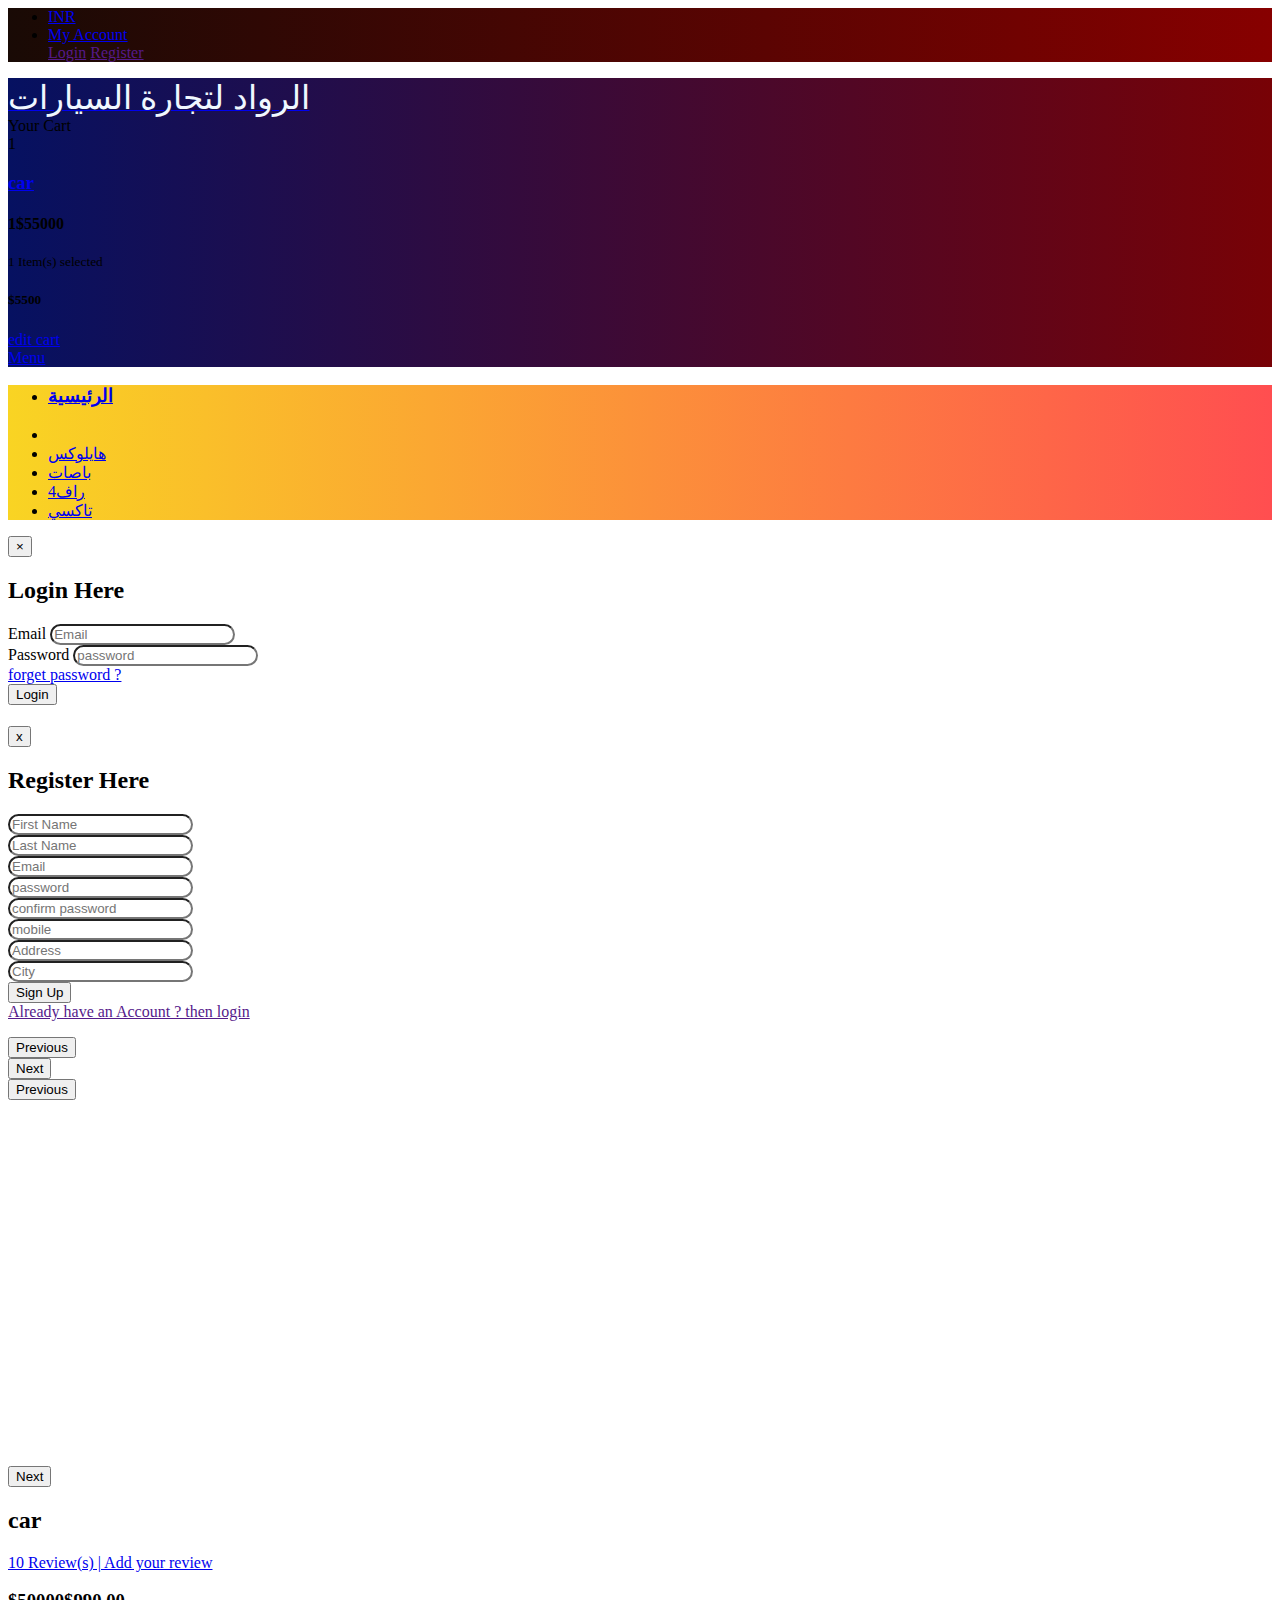
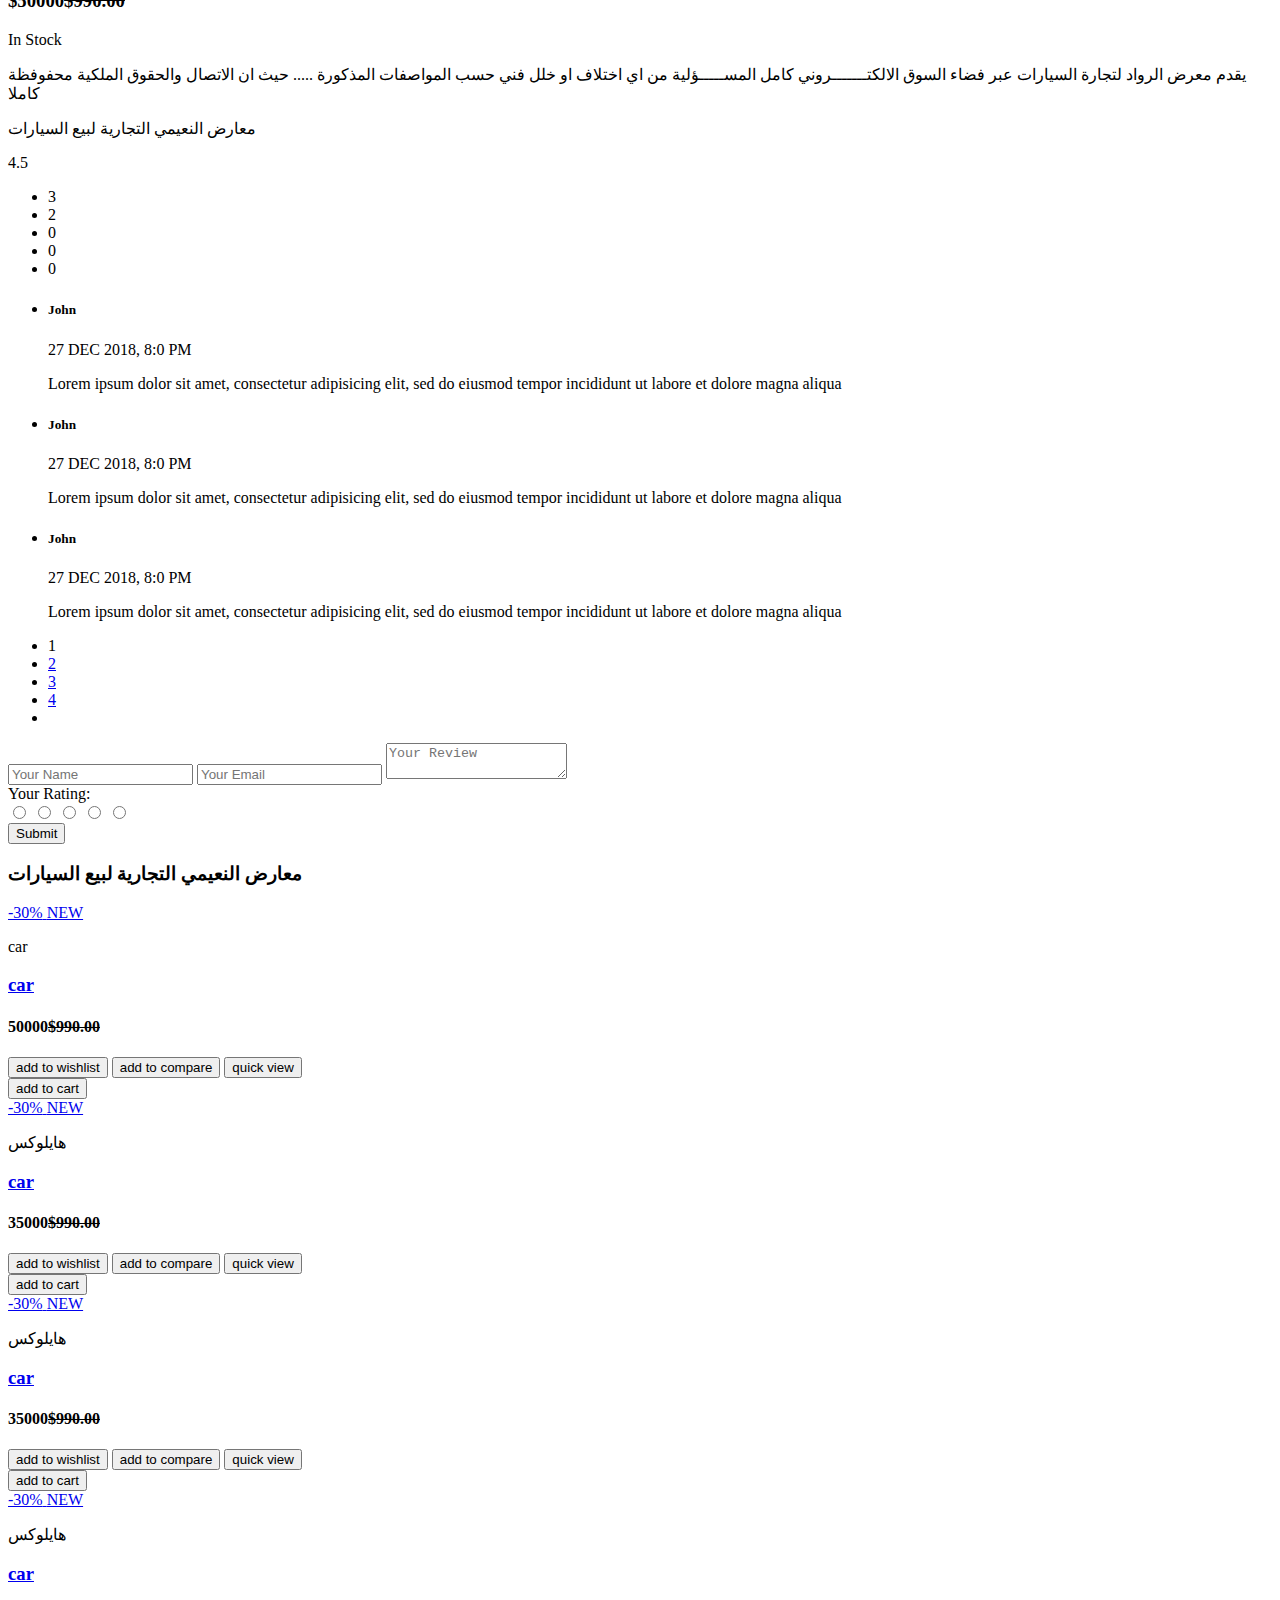
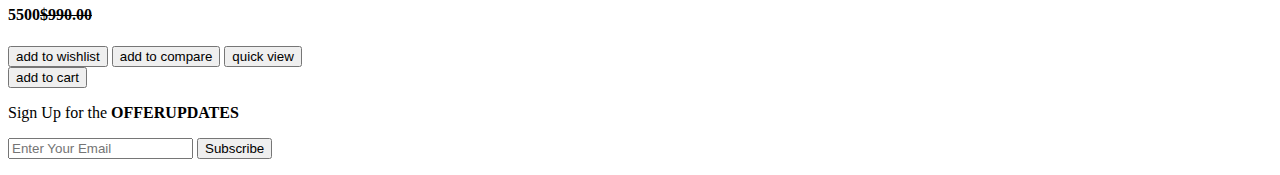
==== product.html @ c6d7b6c3 "Add files via upload" ====
<html lang="en"><head>
    <meta charset="utf-8">
    <meta http-equiv="X-UA-Compatible" content="IE=edge">
    <meta name="viewport" content="width=device-width, initial-scale=1">
     <!-- The above 3 meta tags *must* come first in the head; any other head content must come *after* these tags -->

    <title>عبدالكريم النعيمي</title>

    <!-- Google font -->
    <link href="https://fonts.googleapis.com/css?family=Montserrat:400,500,700" rel="stylesheet">

    <!-- Bootstrap -->
    <link type="text/css" rel="stylesheet" href="css/bootstrap.min.css">

    <!-- Slick -->
    <link type="text/css" rel="stylesheet" href="css/slick.css">
    <link type="text/css" rel="stylesheet" href="css/slick-theme.css">

    <!-- nouislider -->
    <link type="text/css" rel="stylesheet" href="css/nouislider.min.css">

    <!-- Font Awesome Icon -->
    <link rel="stylesheet" href="css/font-awesome.min.css">

    <!-- Custom stlylesheet -->
    <link type="text/css" rel="stylesheet" href="css/style.css">
    <link type="text/css" rel="stylesheet" href="css/accountbtn.css">
    
    
    
     
    
    <!-- HTML5 shim and Respond.js for IE8 support of HTML5 elements and media queries -->
    <!-- WARNING: Respond.js doesn't work if you view the page via file:// -->
    <!--[if lt IE 9]>
      <script src="https://oss.maxcdn.com/html5shiv/3.7.3/html5shiv.min.js"></script>
      <script src="https://oss.maxcdn.com/respond/1.4.2/respond.min.js"></script>
    <![endif]-->
<style>
    #navigation {
      background: #FF4E50;  /* fallback for old browsers */
        background: -webkit-linear-gradient(to right, #F9D423, #FF4E50);  /* Chrome 10-25, Safari 5.1-6 */
        background: linear-gradient(to right, #F9D423, #FF4E50); /* W3C, IE 10+/ Edge, Firefox 16+, Chrome 26+, Opera 12+, Safari 7+ */

      
    }
    #header {

        background: #780206;  /* fallback for old browsers */
        background: -webkit-linear-gradient(to right, #061161, #780206);  /* Chrome 10-25, Safari 5.1-6 */
        background: linear-gradient(to right, #061161, #780206); /* W3C, IE 10+/ Edge, Firefox 16+, Chrome 26+, Opera 12+, Safari 7+ */


    }
    #top-header {
          

        background: #870000;  /* fallback for old browsers */
        background: -webkit-linear-gradient(to right, #190A05, #870000);  /* Chrome 10-25, Safari 5.1-6 */
        background: linear-gradient(to right, #190A05, #870000); /* W3C, IE 10+/ Edge, Firefox 16+, Chrome 26+, Opera 12+, Safari 7+ */


    }
    #footer {
        background: #7474BF;  /* fallback for old browsers */
        background: -webkit-linear-gradient(to right, #348AC7, #7474BF);  /* Chrome 10-25, Safari 5.1-6 */
        background: linear-gradient(to right, #348AC7, #7474BF); /* W3C, IE 10+/ Edge, Firefox 16+, Chrome 26+, Opera 12+, Safari 7+ */


      color: #1E1F29;
    }
    #bottom-footer {
        background: #7474BF;  /* fallback for old browsers */
        background: -webkit-linear-gradient(to right, #348AC7, #7474BF);  /* Chrome 10-25, Safari 5.1-6 */
        background: linear-gradient(to right, #348AC7, #7474BF); /* W3C, IE 10+/ Edge, Firefox 16+, Chrome 26+, Opera 12+, Safari 7+ */
      

    }
    .footer-links li a {
      color: #1E1F29;
    }
    .mainn-raised {
        
        margin: -7px 0px 0px;
        border-radius: 6px;
        box-shadow: 0 16px 24px 2px rgba(0, 0, 0, 0.14), 0 6px 30px 5px rgba(0, 0, 0, 0.12), 0 8px 10px -5px rgba(0, 0, 0, 0.2);

    }
   
    .glyphicon{
display: inline-block;
font: normal normal normal 14px/1 FontAwesome;
font-size: inherit;
text-rendering: auto;
-webkit-font-smoothing: antialiased;
-moz-osx-font-smoothing: grayscale;
}
.glyphicon-chevron-left:before{
    content:"\f053"
}
.glyphicon-chevron-right:before{
    content:"\f054"
}
    

   
    
    </style>

</head>
<body>
    <!-- HEADER -->
    <header>
        <!-- TOP HEADER -->
        <div id="top-header">
            <div class="container">
                
                <ul class="header-links pull-right">
                    <li><a href="#"><i class="fa fa-inr"></i> INR</a></li>
                    <li>
                            <div class="dropdownn">
                              <a href="#" class="dropdownn" data-toggle="modal" data-target="#myModal"><i class="fa fa-user-o"></i> My Account</a>
                              <div class="dropdownn-content">
                                <a href="" data-toggle="modal" data-target="#Modal_login"><i class="fa fa-sign-in" aria-hidden="true"></i>Login</a>
                                <a href="" data-toggle="modal" data-target="#Modal_register"><i class="fa fa-user-plus" aria-hidden="true"></i>Register</a>
                                
                              </div>
                            </div>                               
                            </li>				
                </ul>
                
            </div>
        </div>
        <!-- /TOP HEADER -->
        
        

        <!-- MAIN HEADER -->
        <div id="header">
            <!-- container -->
            <div class="container">
                <!-- row -->
                <div class="row">
                    <!-- LOGO -->
                    <div class="col-md-3">
                        <div class="header-logo">
                            <a href="index.html" class="logo">
                            <font style="font-style:normal; font-size: 33px;color: aliceblue;font-family: serif">
                                الرواد لتجارة السيارات

                                </font>
                                
                            </a>
                        </div>
                    </div>
                    <!-- /LOGO -->

                    <!-- SEARCH BAR -->
                    <div class="col-md-6">
                        <div class="header-search">
                          
                        </div>
                    </div>
                    <!-- /SEARCH BAR -->

                    <!-- ACCOUNT -->
                    <div class="col-md-3 clearfix">
                        <div class="header-ctn">
                            

                            <!-- Cart -->
                            <div class="dropdown">
                                <a class="dropdown-toggle" data-toggle="dropdown" aria-expanded="true">
                                    <i class="fa fa-shopping-cart"></i>
                                    <span>Your Cart</span>
                                    <div class="badge qty">1</div>
                                </a>
                                <div class="cart-dropdown">
                                    <div class="cart-list" id="cart_product">
                
                
                <div class="product-widget">
                                            <div class="product-img">
                                                <img src="product_images/33.jpg" alt="">
                                            </div>
                                            <div class="product-body">
                                                <h3 class="product-name"><a href="#">car</a></h3>
                                                <h4 class="product-price"><span class="qty">1</span>$55000</h4>
                                            </div>
                                            
                                        </div><div class="cart-summary">
                <small class="qty">1 Item(s) selected</small>
                <h5>$5500</h5>
            </div>				
            
        </div>
                                    
                                    <div class="cart-btns">
                                            <a href="cart.html" style="width:100%;"><i class="fa fa-edit"></i>  edit cart</a>
                                        
                                    </div>
                                </div>
                                    
                                </div>
                            <!-- /Cart -->

                            <!-- Menu Toogle -->
                            <div class="menu-toggle">
                                <a href="#">
                                    <i class="fa fa-bars"></i>
                                    <span>Menu</span>
                                </a>
                            </div>
                            <!-- /Menu Toogle -->
                        </div>
                    </div>
                    <!-- /ACCOUNT -->
                </div>
                <!-- row -->
            </div>
            <!-- container -->
        </div>
        <!-- /MAIN HEADER -->
    </header>
    <!-- /HEADER -->
    <nav id="navigation">
        <!-- container -->
        <div class="container" id="get_category_home">
    
        
        
            <!-- responsive-nav -->
            <div id="responsive-nav">
                <!-- NAV -->
                <ul class="main-nav nav navbar-nav">
                      <li class="active"><a href="index.html"><h3>الرئيسية</h3></a></li>
                 <li>     <a></a></li>
                    <li><a href="store.html">هايلوكس</a></li>
                    
                     <li ><a href="store1.html">باصات</a></li>
                    <li ><a href="store2.html">راف4</a></li>
                    <li><a href="store3.html">تاكسي</a></li>
                
        </ul>
                <!-- /NAV -->
            </div>
            <!-- /responsive-nav -->
           
        </div>
            <!-- responsive-nav -->
            
        <!-- /container -->
    </nav>
        

    <!-- NAVIGATION -->
    
    <div class="modal fade" id="Modal_login" role="dialog">
                    <div class="modal-dialog">
                                                
                      <!-- Modal content-->
                      <div class="modal-content">
                        <div class="modal-header">
                          <button type="button" class="close" data-dismiss="modal">×</button>
                          
                        </div>
                        <div class="modal-body">
                        
<div class="wait overlay" style="display: none;">
    <div class="loader"></div>
</div>
<div class="container-fluid">
            <!-- row -->
            

                <div class="login-marg">
                    <!-- Billing Details -->
                    
                    
                    <!-- /Billing Details -->
                    
                    
                            <form onsubmit="return false" id="login" class="login100-form ">
                                <div class="billing-details jumbotron">
                                <div class="section-title">
                                    <h2 class="login100-form-title p-b-49">Login Here</h2>
                                </div>
                               
                                
                                <div class="form-group">
                                   <label for="email">Email</label>
                                    <input class="input input-borders" type="email" name="email" placeholder="Email" id="password" required="">
                                </div>
                                
                                <div class="form-group">
                                   <label for="email">Password</label>
                                    <input class="input input-borders" type="password" name="password" placeholder="password" id="password" required="">
                                </div>
                                
                                <div class="text-pad">
                                   <a href="#">
                                       forget password ?
                                   </a>
                                    
                                </div>
                                
                                    <input class="primary-btn btn-block" type="submit" value="Login">
                                    
                                    <div class="panel-footer"><div class="alert alert-danger"><h4 id="e_msg"></h4></div></div>
                                
                                    
                                    
                                

                            </div>
                            
                            </form>
                       
                    <!-- Shiping Details -->
                    
                    <!-- /Shiping Details -->

                    <!-- Order notes -->
                    
                    <!-- /Order notes -->
                </div>

                <!-- Order Details -->
                
                <!-- /Order Details -->
            
            <!-- /row -->
        </div>          
                        </div>
                        
                      </div>
                                                
                    </div>
                  </div>
            <div class="modal fade" id="Modal_register" role="dialog">
                    <div class="modal-dialog" >

                      <!-- Modal content-->
                      <div class="modal-content">
                        <div class="modal-header">
                          <button type="button" class="close" data-dismiss="modal">x</button>
                          
                        </div>
                        <div class="modal-body">
                            <div class="wait overlay" style="display: none;">
    <div class="loader"></div>
</div>
<style>
.input-borders{
    border-radius:30px;
}
</style>
            <!-- row -->
            
            <div class="container-fluid">
                
                    
                    
                    <!-- /Billing Details -->
                    
                            <form id="signup_form" onsubmit="return false" class="login100-form">
                                <div class="billing-details jumbotron">
                                <div class="section-title">
                                    <h2 class="login100-form-title p-b-49">Register Here</h2>
                                </div>
                                <div class="form-group ">
                                
                                    <input class="input form-control input-borders" type="text" name="f_name" id="f_name" placeholder="First Name">
                                </div>
                                <div class="form-group">
                                
                                    <input class="input form-control input-borders" type="text" name="l_name" id="l_name" placeholder="Last Name">
                                </div>
                                <div class="form-group">
                                    <input class="input form-control input-borders" type="email" name="email" placeholder="Email">
                                </div>
                                <div class="form-group">
                                    <input class="input form-control input-borders" type="password" name="password" id="password" placeholder="password">
                                </div>
                                <div class="form-group">
                                    <input class="input form-control input-borders" type="password" name="repassword" id="repassword" placeholder="confirm password">
                                </div>
                                <div class="form-group">
                                    <input class="input form-control input-borders" type="text" name="mobile" id="mobile" placeholder="mobile">
                                </div>
                                <div class="form-group">
                                    <input class="input form-control input-borders" type="text" name="address1" id="address1" placeholder="Address">
                                </div>
                                <div class="form-group">
                                    <input class="input form-control input-borders" type="text" name="address2" id="address2" placeholder="City">
                                </div>
                                
                                
                                <div class="form-group">
                                   <input class="primary-btn btn-block" value="Sign Up" type="submit" name="signup_button">
                                </div>
                                <div class="text-pad">
                                <a href="" data-toggle="modal" data-target="#Modal_login">Already have an Account ? then login</a>
                                   
                                </div>
                                
                            
                            
                            <div class="login-marg">
                    <!-- Billing Details -->
                    <div class="row">
                        <div class="col-md-2"></div>
                        <div class="col-md-8" id="signup_msg">
                                

                            </div>
                            <!--Alert from signup form-->
                        </div>
                        <div class="col-md-2"></div>
                    </div>

                    
                </div></form>
                </div> 

                
            
            <!-- /row -->

        
      
                        </div>
                        
                      </div>

                    </div>
                  </div>
            <!-- /BREADCRUMB -->
    <script type="text/javascript">
        jQuery(document).ready(function($) {
            $(".scroll").click(function(event){		
                event.preventDefault();
                $('html,body').animate({scrollTop:$(this.hash).offset().top},900);
            });
        });
</script>
    <script>

(function (global) {
if(typeof (global) === "undefined")
{
    throw new Error("window is undefined");
}
var _hash = "!";
var noBackPlease = function () {
    global.location.href += "#";
    // making sure we have the fruit available for juice....
    // 50 milliseconds for just once do not cost much (^__^)
    global.setTimeout(function () {
        global.location.href += "!";
    }, 50);
};	
// Earlier we had setInerval here....
global.onhashchange = function () {
    if (global.location.hash !== _hash) {
        global.location.hash = _hash;
    }
};
global.onload = function () {        
    noBackPlease();
    // disables backspace on page except on input fields and textarea..
    document.body.onkeydown = function (e) {
        var elm = e.target.nodeName.toLowerCase();
        if (e.which === 8 && (elm !== 'input' && elm  !== 'textarea')) {
            e.preventDefault();
        }
        // stopping event bubbling up the DOM tree..
        e.stopPropagation();
    };		
};
})(window);
</script>

    <!-- SECTION -->
    <div class="section main main-raised">
        <!-- container -->
        <div class="container">
            <!-- row -->
            <div class="row">
                <!-- Product main img -->
                
                
                                
                                
                            
                            <div class="col-md-5 col-md-push-2">
                            <div id="product-main-img" class="slick-initialized slick-slider"><button class="slick-prev slick-arrow" aria-label="Previous" type="button" style="display: block;">Previous</button>
                                <div class="slick-list draggable"><div class="slick-track" style="opacity: 1; width: 1496px;"><div class="product-preview slick-slide slick-current slick-active" data-slick-index="0" aria-hidden="false" tabindex="0" style="width: 374px; position: relative; left: 0px; top: 0px; z-index: 999; opacity: 1; overflow: hidden;">
                                    <img src="product_images/33.jpg" alt="">
                                <img role="presentation" src="http://localhost/kimicar/product_images/33.jpg" class="zoomImg" style="position: absolute; top: -106.537px; left: -212.692px; opacity: 0; width: 600px; height: 600px; border: none; max-width: none; max-height: none;"></div><div class="product-preview slick-slide" data-slick-index="1" aria-hidden="true" tabindex="-1" style="width: 374px; position: relative; left: -374px; top: 0px; z-index: 998; opacity: 0; overflow: hidden; transition: opacity 300ms ease 0s;">
                                    <img src="product_images/33.jpg" alt="">
                                <img role="presentation" src="http://localhost/kimicar/product_images/33.jpg" class="zoomImg" style="position: absolute; top: 0px; left: 0px; opacity: 0; width: 600px; height: 600px; border: none; max-width: none; max-height: none;"></div><div class="product-preview slick-slide" data-slick-index="2" aria-hidden="true" tabindex="-1" style="width: 374px; position: relative; left: -748px; top: 0px; z-index: 998; opacity: 0; overflow: hidden;">
                                    <img src="product_images/33.jpg" alt="">
                                <img role="presentation" src="http://localhost/kimicar/product_images/33.jpg" class="zoomImg" style="position: absolute; top: 0px; left: 0px; opacity: 0; width: 600px; height: 600px; border: none; max-width: none; max-height: none;"></div><div class="product-preview slick-slide" data-slick-index="3" aria-hidden="true" tabindex="-1" style="width: 374px; position: relative; left: -1122px; top: 0px; z-index: 998; opacity: 0; overflow: hidden; transition: opacity 300ms ease 0s;">
                                    <img src="product_images/33.jpg" alt="">
                                <img role="presentation" src="http://localhost/kimicar/product_images/33.jpg" class="zoomImg" style="position: absolute; top: 0px; left: 0px; opacity: 0; width: 600px; height: 600px; border: none; max-width: none; max-height: none;"></div></div></div>

                                

                                

                                
                            <button class="slick-next slick-arrow" aria-label="Next" type="button" style="display: block;">Next</button></div>
                        </div>
                            
                            <div class="col-md-2  col-md-pull-5">
                            <div id="product-imgs" class="slick-initialized slick-slider slick-vertical"><button class="slick-prev slick-arrow" aria-label="Previous" type="button" style="display: block;">Previous</button>
                                

                                

                                

                                
                            <div class="slick-list draggable" style="height: 366px; padding: 0px;"><div class="slick-track" style="opacity: 1; height: 1464px; transform: translate3d(0px, -366px, 0px);"><div class="product-preview slick-slide slick-cloned" tabindex="-1" style="width: 122px;" role="tabpanel" aria-describedby="slick-slide-control10" data-slick-index="-4" aria-hidden="true">
                                    <img src="product_images/33.jpg" alt="">
                                </div><div class="product-preview slick-slide slick-cloned" tabindex="-1" style="width: 122px;" role="tabpanel" aria-describedby="slick-slide-control11" data-slick-index="-3" aria-hidden="true">
                                    <img src="product_images/33.jpg" alt="">
                                </div><div class="product-preview slick-slide slick-cloned" tabindex="-1" style="width: 122px;" role="tabpanel" aria-describedby="slick-slide-control12" data-slick-index="-2" aria-hidden="true">
                                    <img src="product_images/33.jpg" alt="">
                                </div><div class="product-preview slick-slide slick-cloned slick-active" tabindex="-1" style="width: 122px;" role="tabpanel" aria-describedby="slick-slide-control13" data-slick-index="-1" aria-hidden="false">
                                    <img src="product_images/33.jpg" alt="">
                                </div><div class="product-preview slick-slide slick-current slick-active slick-center" tabindex="0" style="width: 122px;" role="tabpanel" id="slick-slide10" aria-describedby="slick-slide-control10" data-slick-index="0" aria-hidden="false">
                                    <img src="product_images/33.jpg" alt="">
                                </div><div class="product-preview slick-slide slick-active" tabindex="0" style="width: 122px;" role="tabpanel" id="slick-slide11" aria-describedby="slick-slide-control11" data-slick-index="1" aria-hidden="false">
                                    <img src="product_images/33.jpg" alt="">
                                </div><div class="product-preview slick-slide" tabindex="0" style="width: 122px;" role="tabpanel" id="slick-slide12" aria-describedby="slick-slide-control12" data-slick-index="2" aria-hidden="true">
                                    <img src="product_images/33.jpg" alt="">
                                </div><div class="product-preview slick-slide" tabindex="-1" style="width: 122px;" role="tabpanel" id="slick-slide13" aria-describedby="slick-slide-control13" data-slick-index="3" aria-hidden="true">
                                    <img src="product_images/33.jpg" alt="">
                                </div><div class="product-preview slick-slide slick-cloned slick-center" tabindex="-1" style="width: 122px;" role="tabpanel" aria-describedby="slick-slide-control10" data-slick-index="4" aria-hidden="true">
                                    <img src="product_images/33.jpg" alt="">
                                </div><div class="product-preview slick-slide slick-cloned" tabindex="-1" style="width: 122px;" role="tabpanel" aria-describedby="slick-slide-control11" data-slick-index="5" aria-hidden="true">
                                    <img src="product_images/33.jpg" alt="">
                                </div><div class="product-preview slick-slide slick-cloned" tabindex="-1" style="width: 122px;" role="tabpanel" aria-describedby="slick-slide-control12" data-slick-index="6" aria-hidden="true">
                                    <img src="product_images/33.jpg" alt="">
                                </div><div class="product-preview slick-slide slick-cloned" tabindex="-1" style="width: 122px;" role="tabpanel" aria-describedby="slick-slide-control13" data-slick-index="7" aria-hidden="true">
                                    <img src="product_images/33.jpg" alt="">
                                </div></div></div><button class="slick-next slick-arrow" aria-label="Next" type="button" style="display: block;">Next</button></div>
                        </div>

                             
                                                                    <!-- FlexSlider -->
                                
                                
                                
                                
                               
                <div class="col-md-5">
                    <div class="product-details">
                        <h2 class="product-name">car</h2>
                        <div>
                            <div class="product-rating">
                                <i class="fa fa-star"></i>
                                <i class="fa fa-star"></i>
                                <i class="fa fa-star"></i>
                                <i class="fa fa-star"></i>
                                <i class="fa fa-star-o"></i>
                            </div>
                            <a class="review-link" href="#review-form">10 Review(s) | Add your review</a>
                        </div>
                        <div>
                            <h3 class="product-price">$50000<del class="product-old-price">$990.00</del></h3>
                            <span class="product-available">In Stock</span>
                        </div>
                        <p>    يقدم معرض الرواد لتجارة السيارات عبر فضاء السوق الالكتـــــــروني كامل المســـــؤلية من اي اختلاف او خلل فني حسب المواصفات المذكورة  ..... حيث ان الاتصال والحقوق الملكية محفوفظة كاملا
                                   </p>

                        <div class="product-options">
                           
                        </div>

                        <div class="add-to-cart">
                            <div class="qty-label">
                               
                                <div class="input-number">
                                    
                                  
                                </div>
                            </div>
                            </div>
                            
                            
                        </div>

                        <ul class="product-btns">
                        </ul>

                        <ul class="product-links">
                         
                       </ul>

                        <ul class="product-links">
                      </ul>

                    </div>
                </div>
                                
                
                <!-- /Product main img -->

                <!-- Product thumb imgs -->
                
                
                
                <!-- /Product thumb imgs -->

                <!-- Product details -->
                
                <!-- /Product details -->

                <!-- Product tab -->
                <div class="col-md-12">
                    <div id="product-tab">
                        <!-- product tab nav -->
                        <ul class="tab-nav">
                            
                        </ul>
                        <!-- /product tab nav -->

                        <!-- product tab content -->
                        <div class="tab-content">
                            <!-- tab1  -->
                            <div id="tab1" class="tab-pane fade in active">
                                <div class="row">
                                    <div class="col-md-12">
                                        <p>        </p>
                                    </div>
                                </div>
                            </div>
                            <!-- /tab1  -->

                            <!-- tab2  -->
                            <div id="tab2" class="tab-pane fade in">
                                <div class="row">
                                    <div class="col-md-12">
                                        <p>                   
معارض النعيمي التجارية لبيع السيارات      </p>
                                    </div>
                                </div>
                            </div>
                            <!-- /tab2  -->

                            <!-- tab3  -->
                            <div id="tab3" class="tab-pane fade in">
                                <div class="row">
                                    <!-- Rating -->
                                    <div class="col-md-3">
                                        <div id="rating">
                                            <div class="rating-avg">
                                                <span>4.5</span>
                                                <div class="rating-stars">
                                                    <i class="fa fa-star"></i>
                                                    <i class="fa fa-star"></i>
                                                    <i class="fa fa-star"></i>
                                                    <i class="fa fa-star"></i>
                                                    <i class="fa fa-star-o"></i>
                                                </div>
                                            </div>
                                            <ul class="rating">
                                                <li>
                                                    <div class="rating-stars">
                                                        <i class="fa fa-star"></i>
                                                        <i class="fa fa-star"></i>
                                                        <i class="fa fa-star"></i>
                                                        <i class="fa fa-star"></i>
                                                        <i class="fa fa-star"></i>
                                                    </div>
                                                    <div class="rating-progress">
                                                        <div style="width: 80%;"></div>
                                                    </div>
                                                    <span class="sum">3</span>
                                                </li>
                                                <li>
                                                    <div class="rating-stars">
                                                        <i class="fa fa-star"></i>
                                                        <i class="fa fa-star"></i>
                                                        <i class="fa fa-star"></i>
                                                        <i class="fa fa-star"></i>
                                                        <i class="fa fa-star-o"></i>
                                                    </div>
                                                    <div class="rating-progress">
                                                        <div style="width: 60%;"></div>
                                                    </div>
                                                    <span class="sum">2</span>
                                                </li>
                                                <li>
                                                    <div class="rating-stars">
                                                        <i class="fa fa-star"></i>
                                                        <i class="fa fa-star"></i>
                                                        <i class="fa fa-star"></i>
                                                        <i class="fa fa-star-o"></i>
                                                        <i class="fa fa-star-o"></i>
                                                    </div>
                                                    <div class="rating-progress">
                                                        <div></div>
                                                    </div>
                                                    <span class="sum">0</span>
                                                </li>
                                                <li>
                                                    <div class="rating-stars">
                                                        <i class="fa fa-star"></i>
                                                        <i class="fa fa-star"></i>
                                                        <i class="fa fa-star-o"></i>
                                                        <i class="fa fa-star-o"></i>
                                                        <i class="fa fa-star-o"></i>
                                                    </div>
                                                    <div class="rating-progress">
                                                        <div></div>
                                                    </div>
                                                    <span class="sum">0</span>
                                                </li>
                                                <li>
                                                    <div class="rating-stars">
                                                        <i class="fa fa-star"></i>
                                                        <i class="fa fa-star-o"></i>
                                                        <i class="fa fa-star-o"></i>
                                                        <i class="fa fa-star-o"></i>
                                                        <i class="fa fa-star-o"></i>
                                                    </div>
                                                    <div class="rating-progress">
                                                        <div></div>
                                                    </div>
                                                    <span class="sum">0</span>
                                                </li>
                                            </ul>
                                        </div>
                                    </div>
                                    <!-- /Rating -->

                                    <!-- Reviews -->
                                    <div class="col-md-6">
                                        <div id="reviews">
                                            <ul class="reviews">
                                                <li>
                                                    <div class="review-heading">
                                                        <h5 class="name">John</h5>
                                                        <p class="date">27 DEC 2018, 8:0 PM</p>
                                                        <div class="review-rating">
                                                            <i class="fa fa-star"></i>
                                                            <i class="fa fa-star"></i>
                                                            <i class="fa fa-star"></i>
                                                            <i class="fa fa-star"></i>
                                                            <i class="fa fa-star-o empty"></i>
                                                        </div>
                                                    </div>
                                                    <div class="review-body">
                                                        <p>Lorem ipsum dolor sit amet, consectetur adipisicing elit, sed do eiusmod tempor incididunt ut labore et dolore magna aliqua</p>
                                                    </div>
                                                </li>
                                                <li>
                                                    <div class="review-heading">
                                                        <h5 class="name">John</h5>
                                                        <p class="date">27 DEC 2018, 8:0 PM</p>
                                                        <div class="review-rating">
                                                            <i class="fa fa-star"></i>
                                                            <i class="fa fa-star"></i>
                                                            <i class="fa fa-star"></i>
                                                            <i class="fa fa-star"></i>
                                                            <i class="fa fa-star-o empty"></i>
                                                        </div>
                                                    </div>
                                                    <div class="review-body">
                                                        <p>Lorem ipsum dolor sit amet, consectetur adipisicing elit, sed do eiusmod tempor incididunt ut labore et dolore magna aliqua</p>
                                                    </div>
                                                </li>
                                                <li>
                                                    <div class="review-heading">
                                                        <h5 class="name">John</h5>
                                                        <p class="date">27 DEC 2018, 8:0 PM</p>
                                                        <div class="review-rating">
                                                            <i class="fa fa-star"></i>
                                                            <i class="fa fa-star"></i>
                                                            <i class="fa fa-star"></i>
                                                            <i class="fa fa-star"></i>
                                                            <i class="fa fa-star-o empty"></i>
                                                        </div>
                                                    </div>
                                                    <div class="review-body">
                                                        <p>Lorem ipsum dolor sit amet, consectetur adipisicing elit, sed do eiusmod tempor incididunt ut labore et dolore magna aliqua</p>
                                                    </div>
                                                </li>
                                            </ul>
                                            <ul class="reviews-pagination">
                                                <li class="active">1</li>
                                                <li><a href="#">2</a></li>
                                                <li><a href="#">3</a></li>
                                                <li><a href="#">4</a></li>
                                                <li><a href="#"><i class="fa fa-angle-right"></i></a></li>
                                            </ul>
                                        </div>
                                    </div>
                                    <!-- /Reviews -->

                                    <!-- Review Form -->
                                    <div class="col-md-3 mainn">
                                        <div id="review-form">
                                            <form class="review-form">
                                                <input class="input" type="text" placeholder="Your Name">
                                                <input class="input" type="email" placeholder="Your Email">
                                                <textarea class="input" placeholder="Your Review"></textarea>
                                                <div class="input-rating">
                                                    <span>Your Rating: </span>
                                                    <div class="stars">
                                                        <input id="star5" name="rating" value="5" type="radio"><label for="star5"></label>
                                                        <input id="star4" name="rating" value="4" type="radio"><label for="star4"></label>
                                                        <input id="star3" name="rating" value="3" type="radio"><label for="star3"></label>
                                                        <input id="star2" name="rating" value="2" type="radio"><label for="star2"></label>
                                                        <input id="star1" name="rating" value="1" type="radio"><label for="star1"></label>
                                                    </div>
                                                </div>
                                                <button class="primary-btn">Submit</button>
                                            </form>
                                        </div>
                                    </div>
                                    <!-- /Review Form -->
                                </div>
                            </div>
                            <!-- /tab3  -->
                        </div>
                        <!-- /product tab content  -->
                    </div>
                </div>
                <!-- /product tab -->
            </div>
            <!-- /row -->
        </div>
        <!-- /container -->
    </div>
    <!-- /SECTION -->

    <!-- Section -->
    <div class="section main main-raised">
        <!-- container -->
        <div class="container">
            <!-- row -->
            <div class="row">
                
                <div class="col-md-12">
                    <div class="section-title text-center">
                        <h3 class="title">                
معارض النعيمي التجارية لبيع السيارات </h3>
                        
                    </div>
                </div>
                    
                            
            
                    
                            <div class="col-md-3 col-xs-6">
                            <a href="product.html?p=71"></a><div class="product"><a href="product.html?p=71">
                                <div class="product-img">
                                    <img src="product_images/30.jpg" style="max-height: 170px;" alt="">
                                    <div class="product-label">
                                        <span class="sale">-30%</span>
                                        <span class="new">NEW</span>
                                    </div>
                                </div></a>
                                <div class="product-body">
                                    <p class="product-category">car</p>
                                    <h3 class="product-name header-cart-item-name"><a href="product.html?p=71">car</a></h3>
                                    <h4 class="product-price header-cart-item-info">50000<del class="product-old-price">$990.00</del></h4>
                                    <div class="product-rating">
                                        <i class="fa fa-star"></i>
                                        <i class="fa fa-star"></i>
                                        <i class="fa fa-star"></i>
                                        <i class="fa fa-star"></i>
                                        <i class="fa fa-star"></i>
                                    </div>
                                    <div class="product-btns">
                                        <button class="add-to-wishlist"><i class="fa fa-heart-o"></i><span class="tooltipp">add to wishlist</span></button>
                                        <button class="add-to-compare"><i class="fa fa-exchange"></i><span class="tooltipp">add to compare</span></button>
                                        <button class="quick-view"><i class="fa fa-eye"></i><span class="tooltipp">quick view</span></button>
                                    </div>
                                </div>
                                <div class="add-to-cart">
                                    <button pid="71" id="product" class="add-to-cart-btn block2-btn-towishlist" href="#"><i class="fa fa-shopping-cart"></i> add to cart</button>
                                </div>
                            </div>
                            </div>
                        
                    
        
            
                    
                            <div class="col-md-3 col-xs-6">
                            <a href="product.html?p=72"></a><div class="product"><a href="product.html?p=72">
                                <div class="product-img">
                                    <img src="product_images/31.jpg" style="max-height: 170px;" alt="">
                                    <div class="product-label">
                                        <span class="sale">-30%</span>
                                        <span class="new">NEW</span>
                                    </div>
                                </div></a>
                                <div class="product-body">
                                    <p class="product-category">هايلوكس</p>
                                    <h3 class="product-name header-cart-item-name"><a href="product.html?p=72">car</a></h3>
                                    <h4 class="product-price header-cart-item-info">35000<del class="product-old-price">$990.00</del></h4>
                                    <div class="product-rating">
                                        <i class="fa fa-star"></i>
                                        <i class="fa fa-star"></i>
                                        <i class="fa fa-star"></i>
                                        <i class="fa fa-star"></i>
                                        <i class="fa fa-star"></i>
                                    </div>
                                    <div class="product-btns">
                                        <button class="add-to-wishlist"><i class="fa fa-heart-o"></i><span class="tooltipp">add to wishlist</span></button>
                                        <button class="add-to-compare"><i class="fa fa-exchange"></i><span class="tooltipp">add to compare</span></button>
                                        <button class="quick-view"><i class="fa fa-eye"></i><span class="tooltipp">quick view</span></button>
                                    </div>
                                </div>
                                <div class="add-to-cart">
                                    <button pid="72" id="product" class="add-to-cart-btn block2-btn-towishlist" href="#"><i class="fa fa-shopping-cart"></i> add to cart</button>
                                </div>
                            </div>
                            </div>
                        
                    
        
            
                    
                            <div class="col-md-3 col-xs-6">
                            <a href="product.html?p=73"></a><div class="product"><a href="product.html?p=73">
                                <div class="product-img">
                                    <img src="product_images/34.jpg" style="max-height: 170px;" alt="">
                                    <div class="product-label">
                                        <span class="sale">-30%</span>
                                        <span class="new">NEW</span>
                                    </div>
                                </div></a>
                                <div class="product-body">
                                    <p class="product-category">هايلوكس</p>
                                    <h3 class="product-name header-cart-item-name"><a href="product.html?p=73">car</a></h3>
                                    <h4 class="product-price header-cart-item-info">35000<del class="product-old-price">$990.00</del></h4>
                                    <div class="product-rating">
                                        <i class="fa fa-star"></i>
                                        <i class="fa fa-star"></i>
                                        <i class="fa fa-star"></i>
                                        <i class="fa fa-star"></i>
                                        <i class="fa fa-star"></i>
                                    </div>
                                    <div class="product-btns">
                                        <button class="add-to-wishlist"><i class="fa fa-heart-o"></i><span class="tooltipp">add to wishlist</span></button>
                                        <button class="add-to-compare"><i class="fa fa-exchange"></i><span class="tooltipp">add to compare</span></button>
                                        <button class="quick-view"><i class="fa fa-eye"></i><span class="tooltipp">quick view</span></button>
                                    </div>
                                </div>
                                <div class="add-to-cart">
                                    <button pid="73" id="product" class="add-to-cart-btn block2-btn-towishlist" href="#"><i class="fa fa-shopping-cart"></i> add to cart</button>
                                </div>
                            </div>
                            </div>
                        
                    
        
            
                    
                            <div class="col-md-3 col-xs-6">
                            <a href="product.html?p=74"></a><div class="product"><a href="product.html?p=74">
                                <div class="product-img">
                                    <img src="product_images/36.jpg" style="max-height: 170px;" alt="">
                                    <div class="product-label">
                                        <span class="sale">-30%</span>
                                        <span class="new">NEW</span>
                                    </div>
                                </div></a>
                                <div class="product-body">
                                    <p class="product-category">هايلوكس</p>
                                    <h3 class="product-name header-cart-item-name"><a href="product.html?p=74">car</a></h3>
                                    <h4 class="product-price header-cart-item-info">5500<del class="product-old-price">$990.00</del></h4>
                                    <div class="product-rating">
                                        <i class="fa fa-star"></i>
                                        <i class="fa fa-star"></i>
                                        <i class="fa fa-star"></i>
                                        <i class="fa fa-star"></i>
                                        <i class="fa fa-star"></i>
                                    </div>
                                    <div class="product-btns">
                                        <button class="add-to-wishlist"><i class="fa fa-heart-o"></i><span class="tooltipp">add to wishlist</span></button>
                                        <button class="add-to-compare"><i class="fa fa-exchange"></i><span class="tooltipp">add to compare</span></button>
                                        <button class="quick-view"><i class="fa fa-eye"></i><span class="tooltipp">quick view</span></button>
                                    </div>
                                </div>
                                <div class="add-to-cart">
                                    <button pid="74" id="product" class="add-to-cart-btn block2-btn-towishlist" href="#"><i class="fa fa-shopping-cart"></i> add to cart</button>
                                </div>
                            </div>
                            </div>
                        
                    
                            <!-- product -->
                
                <!-- /product -->

            </div>
            <!-- /row -->
            
        </div>
        <!-- /container -->
    </div>
    <!-- /Section -->

    <!-- NEWSLETTER -->
    
    <!-- /NEWSLETTER -->

    <!-- FOOTER -->


    

    <div id="newsletter" class="section">
        <!-- container -->
        <div class="container">
            <!-- row -->
            <div class="row">
                <div class="col-md-12">
                
                    <div class="newsletter">
                        <p>Sign Up for the <strong>OFFERUPDATES</strong></p>
                        <form id="offer_form" onsubmit="return false">
                            <input class="input" type="email" id="email" name="email" placeholder="Enter Your Email">
                            <button class="newsletter-btn" value="Sign Up" name="signup_button" type="submit"><i class="fa fa-envelope"></i> Subscribe</button>
                        </form>
                        <div class="" id="offer_msg">
                            <!--Alert from signup form-->
                        </div>
                       
                    </div>
                </div>
            </div>
            <!-- /row -->
        </div>
        <!-- /container -->
    </div>
        <!-- /top footer -->
            

        <!-- bottom footer -->
        
        <!-- /bottom footer -->
    </footer>
    <script src="js/jquery.min.js"></script>
    <script src="js/bootstrap.min.js"></script>
    <script src="js/slick.min.js"></script>
    <script src="js/nouislider.min.js"></script>
    <script src="js/jquery.zoom.min.js"></script>
    <script src="js/main.js"></script>
    <script src="js/actions.js"></script>
    <script src="js/sweetalert.min"></script>
    <script src="js/jquery.payform.min.js" charset="utf-8"></script>
<script src="js/script.js"></script>
    <script>var c = 0;
    function menu(){
      if(c % 2 == 0) {
        document.querySelector('.cont_drobpdown_menu').className = "cont_drobpdown_menu active";    
        document.querySelector('.cont_icon_trg').className = "cont_icon_trg active";    
        c++; 
          }else{
        document.querySelector('.cont_drobpdown_menu').className = "cont_drobpdown_menu disable";        
        document.querySelector('.cont_icon_trg').className = "cont_icon_trg disable";        
        c++;
          }
    }
       
    
</script>
<script type="text/javascript">
    $('.block2-btn-addcart').each(function(){
        var nameProduct = $(this).parent().parent().parent().find('.block2-name').html();
        $(this).on('click', function(){
            swal(nameProduct, "is added to cart !", "success");
        });
    });

    $('.block2-btn-addwishlist').each(function(){
        var nameProduct = $(this).parent().parent().parent().find('.block2-name').html();
        $(this).on('click', function(){
            swal(nameProduct, "is added to wishlist !", "success");
        });
    });
</script>

</body></html>
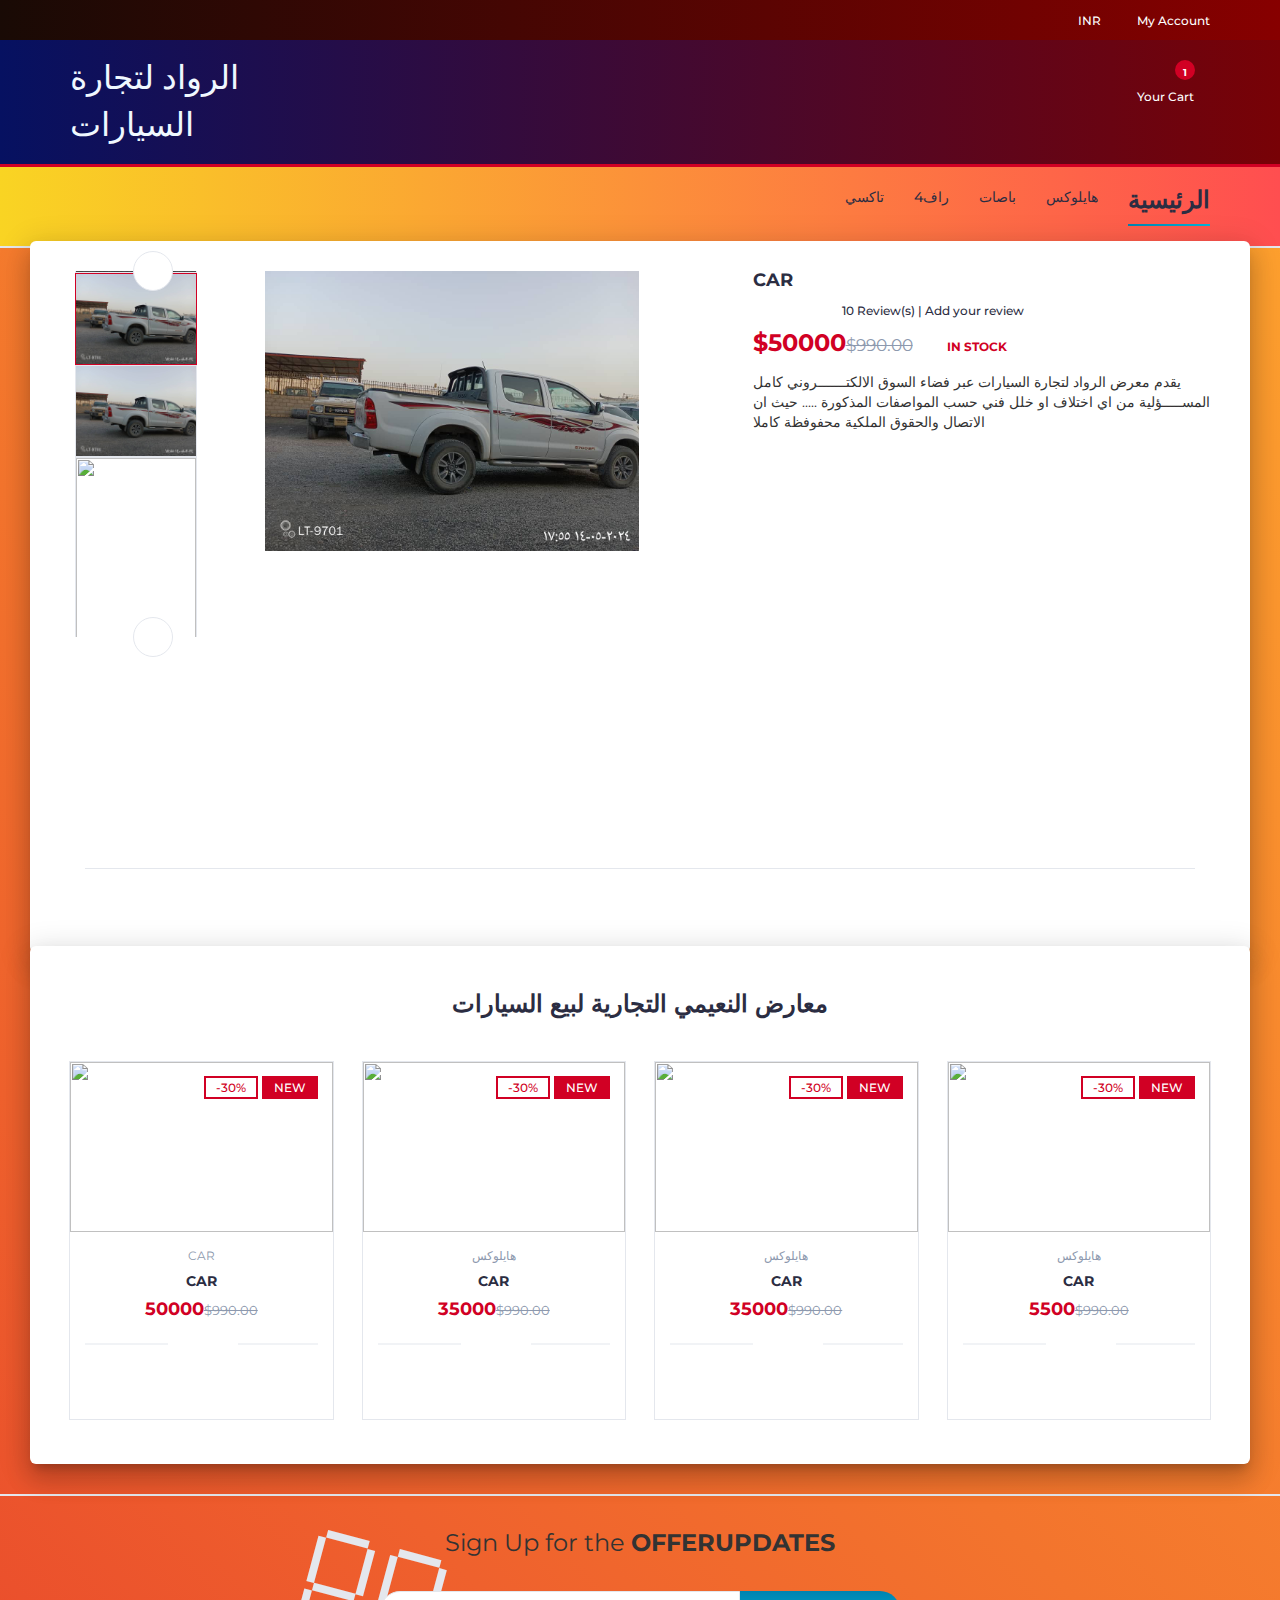
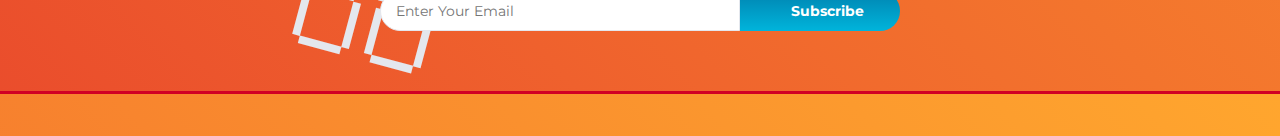
==== commit 88a5d34e: "Update product.html" ====
--- a/product.html
+++ b/product.html
@@ -10,21 +10,21 @@
     <link href="https://fonts.googleapis.com/css?family=Montserrat:400,500,700" rel="stylesheet">
 
     <!-- Bootstrap -->
-    <link type="text/css" rel="stylesheet" href="css/bootstrap.min.css">
+    <link type="text/css" rel="stylesheet" href="bootstrap.min.css">
 
     <!-- Slick -->
-    <link type="text/css" rel="stylesheet" href="css/slick.css">
-    <link type="text/css" rel="stylesheet" href="css/slick-theme.css">
+    <link type="text/css" rel="stylesheet" href="slick.css">
+    <link type="text/css" rel="stylesheet" href="slick-theme.css">
 
     <!-- nouislider -->
-    <link type="text/css" rel="stylesheet" href="css/nouislider.min.css">
+    <link type="text/css" rel="stylesheet" href="nouislider.min.css">
 
     <!-- Font Awesome Icon -->
-    <link rel="stylesheet" href="css/font-awesome.min.css">
+    <link rel="stylesheet" href="font-awesome.min.css">
 
     <!-- Custom stlylesheet -->
-    <link type="text/css" rel="stylesheet" href="css/style.css">
-    <link type="text/css" rel="stylesheet" href="css/accountbtn.css">
+    <link type="text/css" rel="stylesheet" href="style.css">
+    <link type="text/css" rel="stylesheet" href="accountbtn.css">
     
     
     
@@ -181,7 +181,7 @@
                 
                 <div class="product-widget">
                                             <div class="product-img">
-                                                <img src="product_images/33.jpg" alt="">
+                                                <img src="33.jpg" alt="">
                                             </div>
                                             <div class="product-body">
                                                 <h3 class="product-name"><a href="#">car</a></h3>
@@ -496,13 +496,13 @@
                             <div class="col-md-5 col-md-push-2">
                             <div id="product-main-img" class="slick-initialized slick-slider"><button class="slick-prev slick-arrow" aria-label="Previous" type="button" style="display: block;">Previous</button>
                                 <div class="slick-list draggable"><div class="slick-track" style="opacity: 1; width: 1496px;"><div class="product-preview slick-slide slick-current slick-active" data-slick-index="0" aria-hidden="false" tabindex="0" style="width: 374px; position: relative; left: 0px; top: 0px; z-index: 999; opacity: 1; overflow: hidden;">
-                                    <img src="product_images/33.jpg" alt="">
+                                    <img src="33.jpg" alt="">
                                 <img role="presentation" src="http://localhost/kimicar/product_images/33.jpg" class="zoomImg" style="position: absolute; top: -106.537px; left: -212.692px; opacity: 0; width: 600px; height: 600px; border: none; max-width: none; max-height: none;"></div><div class="product-preview slick-slide" data-slick-index="1" aria-hidden="true" tabindex="-1" style="width: 374px; position: relative; left: -374px; top: 0px; z-index: 998; opacity: 0; overflow: hidden; transition: opacity 300ms ease 0s;">
-                                    <img src="product_images/33.jpg" alt="">
+                                    <img src="33.jpg" alt="">
                                 <img role="presentation" src="http://localhost/kimicar/product_images/33.jpg" class="zoomImg" style="position: absolute; top: 0px; left: 0px; opacity: 0; width: 600px; height: 600px; border: none; max-width: none; max-height: none;"></div><div class="product-preview slick-slide" data-slick-index="2" aria-hidden="true" tabindex="-1" style="width: 374px; position: relative; left: -748px; top: 0px; z-index: 998; opacity: 0; overflow: hidden;">
-                                    <img src="product_images/33.jpg" alt="">
+                                    <img src="33.jpg" alt="">
                                 <img role="presentation" src="http://localhost/kimicar/product_images/33.jpg" class="zoomImg" style="position: absolute; top: 0px; left: 0px; opacity: 0; width: 600px; height: 600px; border: none; max-width: none; max-height: none;"></div><div class="product-preview slick-slide" data-slick-index="3" aria-hidden="true" tabindex="-1" style="width: 374px; position: relative; left: -1122px; top: 0px; z-index: 998; opacity: 0; overflow: hidden; transition: opacity 300ms ease 0s;">
-                                    <img src="product_images/33.jpg" alt="">
+                                    <img src="33.jpg" alt="">
                                 <img role="presentation" src="http://localhost/kimicar/product_images/33.jpg" class="zoomImg" style="position: absolute; top: 0px; left: 0px; opacity: 0; width: 600px; height: 600px; border: none; max-width: none; max-height: none;"></div></div></div>
 
                                 
@@ -523,17 +523,17 @@
 
                                 
                             <div class="slick-list draggable" style="height: 366px; padding: 0px;"><div class="slick-track" style="opacity: 1; height: 1464px; transform: translate3d(0px, -366px, 0px);"><div class="product-preview slick-slide slick-cloned" tabindex="-1" style="width: 122px;" role="tabpanel" aria-describedby="slick-slide-control10" data-slick-index="-4" aria-hidden="true">
-                                    <img src="product_images/33.jpg" alt="">
+                                    <img src="33.jpg" alt="">
                                 </div><div class="product-preview slick-slide slick-cloned" tabindex="-1" style="width: 122px;" role="tabpanel" aria-describedby="slick-slide-control11" data-slick-index="-3" aria-hidden="true">
-                                    <img src="product_images/33.jpg" alt="">
+                                    <img src="33.jpg" alt="">
                                 </div><div class="product-preview slick-slide slick-cloned" tabindex="-1" style="width: 122px;" role="tabpanel" aria-describedby="slick-slide-control12" data-slick-index="-2" aria-hidden="true">
-                                    <img src="product_images/33.jpg" alt="">
+                                    <img src="33.jpg" alt="">
                                 </div><div class="product-preview slick-slide slick-cloned slick-active" tabindex="-1" style="width: 122px;" role="tabpanel" aria-describedby="slick-slide-control13" data-slick-index="-1" aria-hidden="false">
-                                    <img src="product_images/33.jpg" alt="">
+                                    <img src="33.jpg" alt="">
                                 </div><div class="product-preview slick-slide slick-current slick-active slick-center" tabindex="0" style="width: 122px;" role="tabpanel" id="slick-slide10" aria-describedby="slick-slide-control10" data-slick-index="0" aria-hidden="false">
-                                    <img src="product_images/33.jpg" alt="">
+                                    <img src="33.jpg" alt="">
                                 </div><div class="product-preview slick-slide slick-active" tabindex="0" style="width: 122px;" role="tabpanel" id="slick-slide11" aria-describedby="slick-slide-control11" data-slick-index="1" aria-hidden="false">
-                                    <img src="product_images/33.jpg" alt="">
+                                    <img src="33.jpg" alt="">
                                 </div><div class="product-preview slick-slide" tabindex="0" style="width: 122px;" role="tabpanel" id="slick-slide12" aria-describedby="slick-slide-control12" data-slick-index="2" aria-hidden="true">
                                     <img src="product_images/33.jpg" alt="">
                                 </div><div class="product-preview slick-slide" tabindex="-1" style="width: 122px;" role="tabpanel" id="slick-slide13" aria-describedby="slick-slide-control13" data-slick-index="3" aria-hidden="true">
@@ -1091,4 +1091,4 @@
     });
 </script>
 
-</body></html>+</body></html>
--- a/nouislider.min.css
+++ b/nouislider.min.css
@@ -0,0 +1,17 @@
+/*! nouislider - 10.0.0 - 2017-05-28 14:52:48 */.noUi-target,.noUi-target *{-webkit-touch-callout:none;-webkit-tap-highlight-color:transparent;
+    -webkit-user-select:none;-ms-touch-action:none;touch-action:none;
+    -ms-user-select:none;-moz-user-select:none;user-select:none;
+    -moz-box-sizing:border-box;box-sizing:border-box}.noUi-target{position:relative;direction:ltr}
+    .noUi-base{width:100%;height:100%;position:relative;z-index:1}
+    .noUi-connect{position:absolute;right:0;top:0;left:0;bottom:0}
+    .noUi-origin{position:absolute;height:0;width:0}
+    .noUi-handle{position:relative;z-index:1}
+    .noUi-state-tap .noUi-connect,.noUi-state-tap .noUi-origin
+    {-webkit-transition:top .3s,right .3s,bottom .3s,left .3s;transition:top .3s,right .3s,bottom .3s,left .3s}
+    .noUi-state-drag *{cursor:inherit!important}
+    .noUi-base,.noUi-handle{-webkit-transform:translate3d(0,0,0);transform:translate3d(0,0,0)}
+    .noUi-horizontal{height:18px}
+    .noUi-horizontal .noUi-handle
+    {width:34px;height:28px;left:-17px;top:-6px}
+    .noUi-vertical{width:18px}.noUi-vertical .noUi-handle{width:28px;height:34px;left:-6px;top:-17px}.noUi-target{background:#FAFAFA;border-radius:4px;border:1px solid #D3D3D3;box-shadow:inset 0 1px 1px #F0F0F0,0 3px 6px -5px #BBB}.noUi-connect{background:#3FB8AF;border-radius:4px;box-shadow:inset 0 0 3px rgba(51,51,51,.45);-webkit-transition:background 450ms;transition:background 450ms}.noUi-draggable{cursor:ew-resize}.noUi-vertical .noUi-draggable{cursor:ns-resize}.noUi-handle{border:1px solid #D9D9D9;border-radius:3px;background:#FFF;cursor:default;box-shadow:inset 0 0 1px #FFF,inset 0 1px 7px #EBEBEB,0 3px 6px -3px #BBB}.noUi-active{box-shadow:inset 0 0 1px #FFF,inset 0 1px 7px #DDD,0 3px 6px -3px #BBB}.noUi-handle:after,.noUi-handle:before{content:"";display:block;position:absolute;height:14px;width:1px;background:#E8E7E6;left:14px;top:6px}.noUi-handle:after{left:17px}.noUi-vertical .noUi-handle:after,.noUi-vertical .noUi-handle:before{width:14px;height:1px;left:6px;top:14px}.noUi-vertical .noUi-handle:after{top:17px}[disabled] .noUi-connect{background:#B8B8B8}[disabled] .noUi-handle,[disabled].noUi-handle,[disabled].noUi-target{cursor:not-allowed}.noUi-pips,.noUi-pips *{-moz-box-sizing:border-box;box-sizing:border-box}.noUi-pips{position:absolute;color:#999}.noUi-value{position:absolute;white-space:nowrap;text-align:center}.noUi-value-sub{color:#ccc;font-size:10px}.noUi-marker{position:absolute;background:#CCC}.noUi-marker-large,.noUi-marker-sub{background:#AAA}.noUi-pips-horizontal{padding:10px 0;height:80px;top:100%;left:0;width:100%}.noUi-value-horizontal{-webkit-transform:translate3d(-50%,50%,0);transform:translate3d(-50%,50%,0)}.noUi-marker-horizontal.noUi-marker{margin-left:-1px;width:2px;height:5px}.noUi-marker-horizontal.noUi-marker-sub{height:10px}.noUi-marker-horizontal.noUi-marker-large{height:15px}.noUi-pips-vertical{padding:0 10px;height:100%;top:0;left:100%}.noUi-value-vertical{-webkit-transform:translate3d(0,50%,0);transform:translate3d(0,50%,0);padding-left:25px}.noUi-marker-vertical.noUi-marker{width:5px;height:2px;margin-top:-1px}.noUi-marker-vertical.noUi-marker-sub{width:10px}.noUi-marker-vertical.noUi-marker-large{width:15px}.noUi-tooltip{display:block;position:absolute;border:1px solid #D9D9D9;border-radius:3px;background:#fff;color:#000;padding:5px;text-align:center;white-space:nowrap}.noUi-horizontal .noUi-tooltip{-webkit-transform:translate(-50%,0);transform:translate(-50%,0);left:50%;bottom:120%}
+    .noUi-vertical .noUi-tooltip{-webkit-transform:translate(0,-50%);transform:translate(0,-50%);top:50%;right:120%}--- a/style.css
+++ b/style.css
@@ -0,0 +1,2491 @@
+/*
+Template Name: Electro - HTML Ecommerce Template
+Author: yaminncco
+
+Colors:
+	Body 		: #333
+	Headers 	: #2B2D42
+	Primary 	: #D10024
+	Dark 		: #15161D ##1E1F29
+	Grey 		: #E4E7ED #FBFBFC #8D99AE #B9BABC
+
+Fonts: Montserrat
+
+Table OF Contents
+------------------------------------
+1 > GENERAL
+------ Typography
+------ Buttons
+------ Inputs
+------ Sections
+------ Breadcrumb
+2 > HEADER
+------ Top header
+------ Logo
+------ Search
+------ Cart
+3 > NAVIGATION
+------ Main nav
+------ Responsive Nav
+4 > CATEGORY SHOP
+5 > HOT DEAL
+6 > PRODUCT
+------ Product
+------ Widget product
+------ Product slick
+7 > STORE PAGE
+------ Aside
+------ Store
+8 > PRODUCT DETAILS PAGE
+------ Product view
+------ Product details
+------ Product tab
+9 > CHECKOUT PAGE
+10 > NEWSLETTER
+11 > FOOTER
+11 > SLICK STYLE
+12 > RESPONSIVE
+------------------------------------*/
+
+/*=========================================================
+	01 -> GENERAL
+===========================================================*/
+
+/*----------------------------*\
+	Typography
+\*----------------------------*/
+
+body {
+  font-family: 'Montserrat', sans-serif;
+  font-weight: 400;
+  background-image: linear-gradient(-134deg, #FFA62E 0%, #FB962E 20%, #F8852E 40%, #F3742D 60%, #EF612D 80%, #EA4D2C 100%);
+    
+}
+
+h1, h2, h3, h4, h5, h6 {
+  color: #2B2D42;
+  font-weight: 700;
+  margin: 0 0 10px;
+}
+
+a {
+  color: #2B2D42;
+  font-weight: 500;
+  -webkit-transition: 0.2s color;
+  transition: 0.2s color;
+}
+
+a:hover, a:focus {
+  color: #D10024;
+  text-decoration: none;
+  outline: none;
+}
+
+ul, ol {
+  margin: 0;
+  padding: 0;
+  list-style: none
+}
+
+/*----------------------------*\
+	Buttons
+\*----------------------------*/
+
+.primary-btn {
+  display: inline-block;
+  padding: 12px 30px;
+  background-color: #D10024;
+  border: none;
+  border-radius: 40px;
+  color: #FFF;
+  text-transform: uppercase;
+  font-weight: 700;
+  text-align: center;
+  -webkit-transition: 0.2s all;
+  transition: 0.2s all;
+}
+
+.primary-btn:hover, .primary-btn:focus {
+  opacity: 0.9;
+  color: #FFF;
+}
+
+/*----------------------------*\
+	Inputs
+\*----------------------------*/
+.wrap-login100 {
+    width: 500px;
+    background: #fff;
+    border-radius: 10px;
+    overflow: hidden;
+}
+.p-r-55 {
+    padding-right: 55px;
+}
+.p-l-55 {
+    padding-left: 55px;
+}
+.p-b-54 {
+    padding-bottom: 54px;
+}
+.p-t-65 {
+    padding-top: 65px;
+}
+.login100-form {
+    width: 100%;
+}
+.login100-form-title {
+    display: block;
+    font-family: Poppins-Bold;
+    font-size: 39px;
+    color: #333333;
+    line-height: 1.2;
+    text-align: center;
+}
+.p-b-49 {
+    padding-bottom: 49px;
+}
+.validate-input {
+    position: relative;
+}
+.wrap-input100 {
+    width: 100%;
+    position: relative;
+    border-bottom: 2px solid #d9d9d9;
+}
+.m-b-23 {
+    margin-bottom: 23px;
+}
+
+/*-- Text input --*/
+
+
+.input {
+  height: 40px;
+  padding: 0px 15px;
+  border: 1px solid #E4E7ED;
+  background-color: #FFF;
+  width: 100%;
+}
+
+textarea.input {
+  padding: 15px;
+  min-height: 90px;
+}
+
+/*-- Number input --*/
+
+.input-number {
+  position: relative;
+}
+
+.input-number input[type="number"]::-webkit-inner-spin-button, .input-number input[type="number"]::-webkit-outer-spin-button {
+  -webkit-appearance: none;
+  margin: 0;
+}
+
+.input-number input[type="number"] {
+  -moz-appearance: textfield;
+  height: 40px;
+  width: 100%;
+  border: 1px solid #E4E7ED;
+  background-color: #FFF;
+  padding: 0px 35px 0px 15px;
+}
+
+.input-number .qty-up, .input-number .qty-down {
+  position: absolute;
+  display: block;
+  width: 20px;
+  height: 20px;
+  border: 1px solid #E4E7ED;
+  background-color: #FFF;
+  text-align: center;
+  font-weight: 700;
+  cursor: pointer;
+  -webkit-user-select: none;
+  -moz-user-select: none;
+  -ms-user-select: none;
+  user-select: none;
+}
+
+.input-number .qty-up {
+  right: 0;
+  top: 0;
+  border-bottom: 0px;
+}
+
+.input-number .qty-down {
+  right: 0;
+  bottom: 0;
+}
+
+.input-number .qty-up:hover, .input-number .qty-down:hover {
+  background-color: #E4E7ED;
+  color: #D10024;
+}
+
+/*-- Select input --*/
+
+.input-select {
+  padding: 0px 15px;
+  background: #FFF;
+  border: 1px solid #E4E7ED;
+  height: 40px;
+}
+
+/*-- checkbox & radio input --*/
+
+.input-radio, .input-checkbox {
+  position: relative;
+  display: block;
+}
+
+.input-radio input[type="radio"]:not(:checked), .input-radio input[type="radio"]:checked, .input-checkbox input[type="checkbox"]:not(:checked), .input-checkbox input[type="checkbox"]:checked {
+  position: absolute;
+  margin-left: -9999px;
+  visibility: hidden;
+}
+
+.input-radio label, .input-checkbox label {
+  font-weight: 500;
+  min-height: 20px;
+  padding-left: 20px;
+  margin-bottom: 5px;
+  cursor: pointer;
+}
+
+.input-radio input[type="radio"]+label span, .input-checkbox input[type="checkbox"]+label span {
+  position: absolute;
+  left: 0px;
+  top: 4px;
+  width: 14px;
+  height: 14px;
+  border: 2px solid #E4E7ED;
+  background: #FFF;
+}
+
+.input-radio input[type="radio"]+label span {
+  border-radius: 50%;
+}
+
+.input-radio input[type="radio"]+label span:after {
+  content: "";
+  position: absolute;
+  left: 50%;
+  top: 50%;
+  -webkit-transform: translate(-50%, -50%) scale(0);
+  -ms-transform: translate(-50%, -50%) scale(0);
+  transform: translate(-50%, -50%) scale(0);
+  background-color: #FFF;
+  width: 4px;
+  height: 4px;
+  border-radius: 50%;
+  opacity: 0;
+  -webkit-transition: all 0.2s;
+  transition: all 0.2s;
+}
+
+.input-checkbox input[type="checkbox"]+label span:after {
+  content: '✔';
+  position: absolute;
+  top: -2px;
+  left: 1px;
+  font-size: 10px;
+  color: #FFF;
+  opacity: 0;
+  -webkit-transform: scale(0);
+  -ms-transform: scale(0);
+  transform: scale(0);
+  -webkit-transition: all 0.2s;
+  transition: all 0.2s;
+}
+
+.input-radio input[type="radio"]:checked+label span, .input-checkbox input[type="checkbox"]:checked+label span {
+  background-color: #D10024;
+  border-color: #D10024;
+}
+
+.input-radio input[type="radio"]:checked+label span:after {
+  opacity: 1;
+  -webkit-transform: translate(-50%, -50%) scale(1);
+  -ms-transform: translate(-50%, -50%) scale(1);
+  transform: translate(-50%, -50%) scale(1);
+}
+
+.input-checkbox input[type="checkbox"]:checked+label span:after {
+  opacity: 1;
+  -webkit-transform: scale(1);
+  -ms-transform: scale(1);
+  transform: scale(1);
+}
+
+.input-radio .caption, .input-checkbox .caption {
+  margin-top: 5px;
+  max-height: 0;
+  overflow: hidden;
+  -webkit-transition: 0.3s max-height;
+  transition: 0.3s max-height;
+}
+
+.input-radio input[type="radio"]:checked~.caption, .input-checkbox input[type="checkbox"]:checked~.caption {
+  max-height: 800px;
+}
+
+/*----------------------------*\
+	Section
+\*----------------------------*/
+
+.section {
+  padding-top: 30px;
+  padding-bottom: 30px;
+}
+
+.section-title {
+  position: relative;
+  margin-bottom: 30px;
+  margin-top: 15px;
+}
+
+.section-title .title {
+  display: inline-block;
+  text-transform: uppercase;
+  margin: 0px;
+}
+
+.section-title .section-nav {
+  float: right;
+}
+
+.section-title .section-nav .section-tab-nav {
+  display: inline-block;
+}
+
+.section-tab-nav li {
+  display: inline-block;
+  margin-right: 15px;
+}
+
+.section-tab-nav li:last-child {
+  margin-right: 0px;
+}
+
+.section-tab-nav li a {
+  font-weight: 700;
+  color: #8D99AE;
+}
+
+.section-tab-nav li a:after {
+  content: "";
+  display: block;
+  width: 0%;
+  height: 2px;
+  background-color: #D10024;
+  -webkit-transition: 0.2s all;
+  transition: 0.2s all;
+}
+
+.section-tab-nav li.active a {
+  color: #D10024;
+}
+
+.section-tab-nav li a:hover:after, .section-tab-nav li a:focus:after, .section-tab-nav li.active a:after {
+  width: 100%;
+}
+
+.section-title .section-nav .products-slick-nav {
+  top: 0px;
+  right: 0px;
+}
+
+/*----------------------------*\
+	Breadcrumb
+\*----------------------------*/
+
+#breadcrumb {
+  padding: 30px 0px;
+  background: #FBFBFC;
+  border-bottom: 1px solid #E4E7ED;
+  margin-bottom: 30px;
+}
+
+#breadcrumb .breadcrumb-header {
+  display: inline-block;
+  margin-top: 0px;
+  margin-bottom: 0px;
+  margin-right: 15px;
+  text-transform: uppercase;
+}
+
+#breadcrumb .breadcrumb-tree {
+  display: inline-block;
+}
+
+#breadcrumb .breadcrumb-tree li {
+  display: inline-block;
+  font-size: 12px;
+  font-weight: 500;
+  text-transform: uppercase;
+}
+
+#breadcrumb .breadcrumb-tree li+li {
+  margin-left: 10px;
+}
+
+#breadcrumb .breadcrumb-tree li+li:before {
+  content: '/';
+  display: inline-block;
+  color: #8D99AE;
+  margin-right: 10px;
+}
+
+#breadcrumb .breadcrumb-tree li a {
+  color: #8D99AE;
+}
+
+#breadcrumb .breadcrumb-tree li a:hover {
+  color: #D10024;
+}
+
+/*=========================================================
+	02 -> HEADER
+===========================================================*/
+
+/*----------------------------*\
+	Top header
+\*----------------------------*/
+
+#top-header {
+  padding-top: 10px;
+  padding-bottom: 10px;
+  background-color: #1E1F29;
+}
+
+.header-links li {
+  display: inline-block;
+  margin-right: 15px;
+  font-size: 12px;
+}
+
+.header-links li:last-child {
+  margin-right: 0px;
+}
+
+.header-links li a {
+  color: #FFF;
+}
+
+.header-links li a:hover {
+  color: #D10024;
+}
+
+.header-links li i {
+  color: #D10024;
+  margin-right: 5px;
+}
+
+/*----------------------------*\
+	Logo
+\*----------------------------*/
+
+#header {
+  padding-top: 15px;
+  padding-bottom: 15px;
+  background-image:  linear-gradient(-135deg, #FF6CAB 0%, #F660BC 10%, #EC53CD 20%, #E045DE 30%, #D335EE 40%, #C323FF 50%, #B53AFF 60%, #A749FF 70%, #9854FF 80%, #865EFF 90%, #7366FF 100%);
+}
+
+.header-logo {
+  float: left;
+}
+
+.header-logo .logo img {
+  display: block;
+}
+
+/*----------------------------*\
+	Search
+\*----------------------------*/
+
+.header-search {
+  padding: 15px 0px;
+}
+
+.header-search form {
+  position: relative;
+}
+
+.header-search form .input-select {
+  margin-right: -4px;
+  border-radius: 40px 0px 0px 40px;
+}
+
+.header-search form .input {
+  width: calc(100% - 260px);
+  margin-right: -4px;
+}
+
+.header-search form .search-btn {
+  height: 40px;
+  width: 100px;
+ background: #00B4DB;  /* fallback for old browsers */
+background: -webkit-linear-gradient(to bottom, #0083B0, #00B4DB);  /* Chrome 10-25, Safari 5.1-6 */
+background: linear-gradient(to bottom, #0083B0, #00B4DB); /* W3C, IE 10+/ Edge, Firefox 16+, Chrome 26+, Opera 12+, Safari 7+ */
+
+
+
+  color: #FFF;
+  font-weight: 700;
+  border: none;
+  border-radius: 0px 40px 40px 0px;
+}
+
+/*----------------------------*\
+	Cart
+\*----------------------------*/
+
+.header-ctn {
+  float: right;
+  padding: 15px 0px;
+}
+
+.header-ctn>div {
+  display: inline-block;
+}
+
+.header-ctn>div+div {
+  margin-left: 15px;
+}
+
+.header-ctn>div>a {
+  display: block;
+  position: relative;
+  width: 90px;
+  text-align: center;
+  color: #FFF;
+}
+
+.header-ctn>div>a>i {
+  display: block;
+  font-size: 18px;
+}
+
+.header-ctn>div>a>span {
+  font-size: 12px;
+}
+
+.header-ctn>div>a>.qty {
+  position: absolute;
+  right: 15px;
+  top: -10px;
+  width: 20px;
+  height: 20px;
+  line-height: 20px;
+  text-align: center;
+  border-radius: 50%;
+  font-size: 10px;
+  color: #FFF;
+  background-color: #D10024;
+}
+
+.header-ctn .menu-toggle {
+  display: none;
+}
+
+.cart-dropdown {
+  position: absolute;
+  width: 300px;
+  background: #FFF;
+  padding: 15px;
+  -webkit-box-shadow: 0px 0px 0px 2px #E4E7ED;
+  box-shadow: 0px 0px 0px 2px #E4E7ED;
+  z-index: 99;
+  right: 0;
+  opacity: 0;
+  visibility: hidden;
+}
+
+.dropdown.open>.cart-dropdown {
+  opacity: 1;
+  visibility: visible;
+}
+
+.cart-dropdown .cart-list {
+  max-height: 180px;
+  overflow-y: scroll;
+  margin-bottom: 15px;
+}
+
+.cart-dropdown .cart-list .product-widget {
+  padding: 0px;
+  -webkit-box-shadow: none;
+  box-shadow: none;
+}
+
+.cart-dropdown .cart-list .product-widget:last-child {
+  margin-bottom: 0px;
+}
+
+.cart-dropdown .cart-list .product-widget .product-img {
+  left: 0px;
+  top: 0px;
+}
+
+.cart-dropdown .cart-list .product-widget .product-body .product-price {
+  color: #2B2D42;
+}
+
+.cart-dropdown .cart-btns {
+  margin: 0px -17px -17px;
+}
+
+.cart-dropdown .cart-btns>a {
+  display: inline-block;
+  width: calc(50% - 0px);
+  padding: 12px;
+  background-color: #D10024;
+  color: #FFF;
+  text-align: center;
+  font-weight: 700;
+  -webkit-transition: 0.2s all;
+  transition: 0.2s all;
+}
+
+.cart-dropdown .cart-btns>a:first-child {
+  margin-right: -4px;
+  background-color: #1e1f29;
+}
+
+.cart-dropdown .cart-btns>a:hover {
+  opacity: 0.9;
+}
+
+.cart-dropdown .cart-summary {
+  border-top: 1px solid #E4E7ED;
+  padding-top: 15px;
+  padding-bottom: 15px;
+}
+
+/*=========================================================
+	03 -> Navigation
+===========================================================*/
+
+#navigation {
+  background: #FFF;
+  border-bottom: 2px solid #E4E7ED;
+  border-top: 3px solid #D10024;
+}
+
+/*----------------------------*\
+	Main nav
+\*----------------------------*/
+
+.main-nav>li+li {
+  margin-left: 30px
+}
+
+.main-nav>li>a {
+  padding: 20px 0px;
+}
+
+.main-nav>li>a:hover, .main-nav>li>a:focus, .main-nav>li.active>a {
+  color: #00B4DB;  /* fallback for old browsers */
+
+
+  background-color: transparent;
+}
+
+.main-nav>li>a:after {
+  content: "";
+  display: block;
+  width: 0%;
+  height: 2px;
+  background: #00B4DB; 
+  background: -webkit-linear-gradient(to right, #0083B0, #00B4DB); 
+  background: linear-gradient(to right, #0083B0, #00B4DB);
+  -webkit-transition: 0.2s all;
+  transition: 0.2s all;
+}
+
+.main-nav>li>a:hover:after, .main-nav>li>a:focus:after, .main-nav>li.active>a:after {
+  width: 100%;
+}
+
+.header-ctn li.nav-toggle {
+  display: none;
+}
+
+/*----------------------------*\
+	responsive nav
+\*----------------------------*/
+
+@media only screen and (max-width: 991px) {
+  .header-ctn .menu-toggle {
+    display: inline-block;
+  }
+  #responsive-nav {
+    position: fixed;
+    left: 0;
+    top: 0;
+    background: #15161D;
+    height: 100vh;
+    max-width: 250px;
+    width: 0%;
+    overflow: hidden;
+    z-index: 22;
+    padding-top: 60px;
+    -webkit-transform: translateX(-100%);
+    -ms-transform: translateX(-100%);
+    transform: translateX(-100%);
+    -webkit-transition: 0.2s all;
+    transition: 0.2s all;
+  }
+  #responsive-nav.active {
+    -webkit-transform: translateX(0%);
+    -ms-transform: translateX(0%);
+    transform: translateX(0%);
+    width: 100%;
+  }
+  .main-nav {
+    margin: 0px;
+    float: none;
+  }
+  .main-nav>li {
+    display: block;
+    float: none;
+  }
+  .main-nav>li+li {
+    margin-left: 0px;
+  }
+  .main-nav>li>a {
+    padding: 15px;
+    color: #FFF;
+  }
+}
+
+
+
+
+@media only screen and (max-width: 200px) {
+  .header-ctn .menu-toggle {
+    display: inline-block;
+  }
+  #responsive-nav {
+    position: fixed;
+    left: 0;
+    top: 0;
+    background: #15161D;
+    height: 100vh;
+    max-width: 250px;
+    width: 0%;
+    overflow: hidden;
+    z-index: 22;
+    padding-top: 60px;
+    -webkit-transform: translateX(-100%);
+    -ms-transform: translateX(-100%);
+    transform: translateX(-100%);
+    -webkit-transition: 0.2s all;
+    transition: 0.2s all;
+  }
+  #responsive-nav.active {
+    -webkit-transform: translateX(0%);
+    -ms-transform: translateX(0%);
+    transform: translateX(0%);
+    width: 100%;
+  }
+  .main-nav {
+    margin: 0px;
+    float: none;
+  }
+  .main-nav>li {
+    display: block;
+    float: none;
+  }
+  .main-nav>li+li {
+    margin-left: 0px;
+  }
+  .main-nav>li>a {
+    padding: 15px;
+    color: #FFF;
+  }
+}
+
+/*=========================================================
+	04 -> CATEGORY SHOP
+===========================================================*/
+
+.shop {
+  position: relative;
+  overflow: hidden;
+  margin: 15px 0px;
+}
+
+.shop:before {
+  content: "";
+  position: absolute;
+  top: 0;
+  bottom: 0;
+  left: 0px;
+  width: 60%;
+  background: #12c2e9;  /* fallback for old browsers */
+background: -webkit-linear-gradient(to bottom, #f64f59, #c471ed, #12c2e9);  /* Chrome 10-25, Safari 5.1-6 */
+background: linear-gradient(to bottom, #f64f59, #c471ed, #12c2e9); /* W3C, IE 10+/ Edge, Firefox 16+, Chrome 26+, Opera 12+, Safari 7+ */
+
+
+
+
+
+
+
+
+  opacity: 0.9;
+  -webkit-transform: skewX(-45deg);
+  -ms-transform: skewX(-45deg);
+  transform: skewX(-45deg);
+}
+
+.shop:after {
+  content: "";
+  position: absolute;
+  top: 0;
+  bottom: 0;
+  left: 1px;
+  width: 100%;
+ background: #12c2e9;  /* fallback for old browsers */
+background: -webkit-linear-gradient(to bottom, #f64f59, #c471ed, #12c2e9);  /* Chrome 10-25, Safari 5.1-6 */
+background: linear-gradient(to bottom, #f64f59, #c471ed, #12c2e9); /* W3C, IE 10+/ Edge, Firefox 16+, Chrome 26+, Opera 12+, Safari 7+ */
+
+
+
+
+  opacity: 0.9;
+  -webkit-transform: skewX(-45deg) translateX(-100%);
+  -ms-transform: skewX(-45deg) translateX(-100%);
+  transform: skewX(-45deg) translateX(-100%);
+}
+
+.shop .shop-img {
+  position: relative;
+  background-color: #E4E7ED;
+  z-index: -1;
+}
+
+.shop .shop-img>img {
+  width: 100%;
+  -webkit-transition: 0.2s all;
+  transition: 0.2s all;
+}
+
+.shop:hover .shop-img>img {
+  -webkit-transform: scale(1.1);
+  -ms-transform: scale(1.1);
+  transform: scale(1.1);
+}
+
+.shop .shop-body {
+  position: absolute;
+  top: 0;
+  width: 75%;
+  padding: 30px;
+  z-index: 10;
+}
+
+.shop .shop-body h3 {
+  color: #FFF;
+}
+
+.shop .shop-body .cta-btn {
+  color: #FFF;
+  text-transform: uppercase;
+}
+
+/*=========================================================
+	05 -> HOT DEAL
+===========================================================*/
+
+#hot-deal.section {
+  padding: 60px 0px;
+  margin: 30px 0px;
+  background-color: #E4E7ED;
+  background-image: url('../img/hotdeal.png');
+  background-position: center;
+  background-repeat: no-repeat;
+}
+
+.hot-deal {
+  text-align: center;
+}
+
+.hot-deal .hot-deal-countdown {
+  margin-bottom: 30px;
+}
+
+.hot-deal .hot-deal-countdown>li {
+  position: relative;
+  display: inline-block;
+  width: 100px;
+  height: 100px;
+  background: #D10024e6;
+  text-align: center;
+  border-radius: 50%;
+  margin: 0px 5px;
+}
+
+.hot-deal .hot-deal-countdown>li>div {
+  position: absolute;
+  left: 0;
+  right: 0;
+  top: 50%;
+  -webkit-transform: translateY(-50%);
+  -ms-transform: translateY(-50%);
+  transform: translateY(-50%);
+}
+
+.hot-deal .hot-deal-countdown>li>div h3 {
+  color: #FFF;
+  margin-bottom: 0px;
+}
+
+.hot-deal .hot-deal-countdown>li>div span {
+  display: block;
+  font-size: 10px;
+  text-transform: uppercase;
+  color: #FFF;
+}
+
+.hot-deal p {
+  text-transform: uppercase;
+  font-size: 24px;
+}
+
+.hot-deal .cta-btn {
+  margin-top: 15px;
+}
+
+/*=========================================================
+	06 -> PRODUCT
+===========================================================*/
+
+/*----------------------------*\
+	product
+\*----------------------------*/
+
+.product {
+  position: relative;
+  margin: 15px 0px;
+  -webkit-box-shadow: 0px 0px 0px 0px #E4E7ED, 0px 0px 0px 1px #E4E7ED;
+  box-shadow: 0px 0px 0px 0px #E4E7ED, 0px 0px 0px 1px #E4E7ED;
+  -webkit-transition: 0.2s all;
+  transition: 0.2s all;
+}
+
+.product:hover {
+  -webkit-box-shadow: 0px 0px 6px 0px #E4E7ED, 0px 0px 0px 2px #D10024;
+  box-shadow: 0px 0px 6px 0px #E4E7ED, 0px 0px 0px 2px #D10024;
+}
+
+.product .product-img {
+  position: relative;
+}
+
+.product .product-img>img {
+  width: 100%;
+}
+
+.product .product-img .product-label {
+  position: absolute;
+  top: 15px;
+  right: 15px;
+}
+
+.product .product-img .product-label>span {
+  border: 2px solid;
+  padding: 2px 10px;
+  font-size: 12px;
+}
+
+.product .product-img .product-label>span.sale {
+  background-color: #FFF;
+  border-color: #D10024;
+  color: #D10024;
+}
+
+.product .product-img .product-label>span.new {
+  background-color: #D10024;
+  border-color: #D10024;
+  color: #FFF;
+}
+
+.product .product-body {
+  position: relative;
+  padding: 15px;
+  background-color: #FFF;
+  text-align: center;
+  z-index: 20;
+}
+
+.product .product-body .product-category {
+  text-transform: uppercase;
+  font-size: 12px;
+  color: #8D99AE;
+}
+
+.product .product-body .product-name {
+  text-transform: uppercase;
+  font-size: 14px;
+}
+
+.product .product-body .product-name>a {
+  font-weight: 700;
+}
+
+.product .product-body .product-name>a:hover, .product .product-body .product-name>a:focus {
+  color: #D10024;
+}
+
+.product .product-body .product-price {
+  color: #D10024;
+  font-size: 18px;
+}
+
+.product .product-body .product-price .product-old-price {
+  font-size: 70%;
+  font-weight: 400;
+  color: #8D99AE;
+}
+
+.product .product-body .product-rating {
+  position: relative;
+  margin: 15px 0px 10px;
+  height: 20px;
+}
+
+.product .product-body .product-rating>i {
+  position: relative;
+  width: 14px;
+  margin-right: -4px;
+  background: #FFF;
+  color: #E4E7ED;
+  z-index: 10;
+}
+
+.product .product-body .product-rating>i.fa-star {
+  color: #ef233c;
+}
+
+.product .product-body .product-rating:after {
+  content: "";
+  position: absolute;
+  top: 50%;
+  left: 0;
+  right: 0;
+  -webkit-transform: translateY(-50%);
+  -ms-transform: translateY(-50%);
+  transform: translateY(-50%);
+  height: 1px;
+  background-color: #E4E7ED;
+}
+
+.product .product-body .product-btns>button {
+  position: relative;
+  width: 40px;
+  height: 40px;
+  line-height: 40px;
+  background: transparent;
+  border: none;
+  -webkit-transition: 0.2s all;
+  transition: 0.2s all;
+}
+
+.product .product-body .product-btns>button:hover {
+  background-color: #E4E7ED;
+  color: #D10024;
+  border-radius: 50%;
+}
+
+.product .product-body .product-btns>button .tooltipp {
+  position: absolute;
+  bottom: 100%;
+  left: 50%;
+  -webkit-transform: translate(-50%, -15px);
+  -ms-transform: translate(-50%, -15px);
+  transform: translate(-50%, -15px);
+  width: 150px;
+  padding: 10px;
+  font-size: 12px;
+  line-height: 10px;
+  background: #1e1f29;
+  color: #FFF;
+  text-transform: uppercase;
+  z-index: 10;
+  opacity: 0;
+  visibility: hidden;
+  -webkit-transition: 0.2s all;
+  transition: 0.2s all;
+}
+
+.product .product-body .product-btns>button:hover .tooltipp {
+  opacity: 1;
+  visibility: visible;
+  -webkit-transform: translate(-50%, -5px);
+  -ms-transform: translate(-50%, -5px);
+  transform: translate(-50%, -5px);
+}
+
+.product .add-to-cart {
+  position: absolute;
+  left: 1px;
+  right: 1px;
+  bottom: 1px;
+  padding: 15px;
+  background: #1e1f29;
+  text-align: center;
+  -webkit-transform: translateY(0%);
+  -ms-transform: translateY(0%);
+  transform: translateY(0%);
+  -webkit-transition: 0.2s all;
+  transition: 0.2s all;
+  z-index: 2;
+}
+
+.product:hover .add-to-cart {
+  -webkit-transform: translateY(100%);
+  -ms-transform: translateY(100%);
+  transform: translateY(100%);
+}
+
+.product .add-to-cart .add-to-cart-btn {
+  position: relative;
+  border: 2px solid transparent;
+  height: 40px;
+  padding: 0 30px;
+  background-color: #ef233c;
+  color: #FFF;
+  text-transform: uppercase;
+  font-weight: 700;
+  border-radius: 40px;
+  -webkit-transition: 0.2s all;
+  transition: 0.2s all;
+}
+
+.product .add-to-cart .add-to-cart-btn>i {
+  position: absolute;
+  left: 0;
+  top: 0;
+  width: 40px;
+  height: 40px;
+  line-height: 38px;
+  color: #D10024;
+  opacity: 0;
+  visibility: hidden;
+}
+
+.product .add-to-cart .add-to-cart-btn:hover {
+  background-color: #FFF;
+  color: #D10024;
+  border-color: #D10024;
+  padding: 0px 30px 0px 50px;
+}
+
+.product .add-to-cart .add-to-cart-btn:hover>i {
+  opacity: 1;
+  visibility: visible;
+}
+
+/*----------------------------*\
+	Widget product
+\*----------------------------*/
+
+.product-widget {
+  position: relative;
+}
+
+.product-widget+.product-widget {
+  margin: 30px 0px;
+}
+
+.product-widget .product-img {
+  position: absolute;
+  left: 0px;
+  top: 0px;
+  width: 60px;
+    
+    
+}
+
+.product-widget .product-img>img {
+  width: 100%;
+}
+
+.product-widget .product-body {
+  padding-left: 75px;
+  min-height: 60px;
+}
+
+.product-widget .product-body .product-category {
+  text-transform: uppercase;
+  font-size: 10px;
+  color: #8D99AE;
+}
+
+.product-widget .product-body .product-name {
+  text-transform: uppercase;
+  font-size: 12px;
+}
+
+.product-widget .product-body .product-name>a {
+  font-weight: 700;
+}
+
+.product-widget .product-body .product-name>a:hover, .product-widget .product-body .product-name>a:focus {
+  color: #D10024;
+}
+
+.product-widget .product-body .product-price {
+  font-size: 14px;
+  color: #D10024;
+}
+
+.product-widget .product-body .product-price .product-old-price {
+  font-size: 70%;
+  font-weight: 400;
+  color: #8D99AE;
+}
+
+.product-widget .product-body .product-price .qty {
+  font-weight: 400;
+  margin-right: 10px;
+}
+
+.product-widget .delete {
+  position: absolute;
+  top: 0;
+  left: 0;
+  height: 14px;
+  width: 14px;
+  text-align: center;
+  font-size: 10px;
+  padding: 0;
+  background: #1e1f29;
+  border: none;
+  color: #FFF;
+}
+
+/*----------------------------*\
+	Products slick
+\*----------------------------*/
+
+.products-slick .slick-list {
+  padding-bottom: 60px;
+  margin-bottom: -60px;
+  z-index: 2;
+}
+
+.products-slick .product.slick-slide {
+  margin: 15px;
+}
+
+.products-tabs>.tab-pane {
+  display: block;
+  height: 0;
+  opacity: 0;
+  visibility: hidden;
+  overflow-y: hidden;
+  padding-bottom: 60px;
+  margin-bottom: -60px;
+}
+
+.products-tabs>.tab-pane.active {
+  opacity: 1;
+  visibility: visible;
+  height: auto;
+}
+
+.products-slick-nav {
+  position: absolute;
+  right: 15px;
+  z-index: 10;
+}
+
+.products-slick-nav .slick-prev, .products-slick-nav .slick-next {
+  position: static;
+  -webkit-transform: none;
+  -ms-transform: none;
+  transform: none;
+  width: 20px;
+  height: 20px;
+  display: inline-block !important;
+  margin: 0px 2px;
+}
+
+.products-slick-nav .slick-prev:before, .products-slick-nav .slick-next:before {
+  font-size: 14px;
+}
+
+/*=========================================================
+	07 -> PRODUCTS PAGE
+===========================================================*/
+
+/*----------------------------*\
+	Aside
+\*----------------------------*/
+
+.aside+.aside {
+  margin-top: 30px;
+}
+
+.aside>.aside-title {
+  text-transform: uppercase;
+  font-size: 18px;
+  margin: 15px 0px 30px;
+}
+
+/*-- checkbox Filter --*/
+
+.checkbox-filter>div+div {
+  margin-top: 10px;
+}
+
+.checkbox-filter .input-radio label, .checkbox-filter .input-checkbox label {
+  font-size: 12px;
+}
+
+.checkbox-filter .input-radio label small, .checkbox-filter .input-checkbox label small {
+  color: #8D99AE;
+}
+
+/*-- Price Filter --*/
+
+#price-slider {
+  margin-bottom: 15px;
+}
+
+.noUi-target {
+  background-color: #FFF;
+  -webkit-box-shadow: none;
+  box-shadow: none;
+  border: 1px solid #E4E7ED;
+  border-radius: 0px;
+}
+
+.noUi-connect {
+  background-color: #D10024;
+}
+
+.noUi-horizontal {
+  height: 6px;
+}
+
+.noUi-horizontal .noUi-handle {
+  width: 12px;
+  height: 12px;
+  left: -6px;
+  top: -4px;
+  border: none;
+  background: #D10024;
+  -webkit-box-shadow: none;
+  box-shadow: none;
+  border-radius: 50%;
+}
+
+.noUi-handle:before, .noUi-handle:after {
+  display: none;
+}
+
+.price-filter .input-number {
+  display: inline-block;
+  width: calc(50% - 7px);
+}
+
+/*----------------------------*\
+	Store
+\*----------------------------*/
+
+.store-filter {
+  margin-bottom: 15px;
+  margin-top: 15px;
+}
+
+/*-- Store Sort --*/
+
+.store-sort {
+  display: inline-block;
+}
+
+.store-sort label {
+  font-weight: 500;
+  font-size: 12px;
+  text-transform: uppercase;
+  margin-right: 15px;
+}
+
+/*-- Store Grid --*/
+
+.store-grid {
+  float: right;
+}
+
+.store-grid li {
+  display: inline-block;
+  width: 40px;
+  height: 40px;
+  line-height: 40px;
+  background-color: #FFF;
+  border: 1px solid #E4E7ED;
+  text-align: center;
+  -webkit-transition: 0.2s all;
+  transition: 0.2s all;
+}
+
+.store-grid li+li {
+  margin-left: 5px;
+}
+
+.store-grid li:hover {
+  background-color: #E4E7ED;
+  color: #D10024;
+}
+
+.store-grid li.active {
+  background-color: #D10024;
+  border-color: #D10024;
+  color: #FFF;
+  cursor: default;
+}
+
+.store-grid li a {
+  display: block;
+}
+
+/*-- Store Pagination --*/
+
+.store-pagination {
+  float: right;
+}
+
+.store-pagination li {
+  display: inline-block;
+  width: 40px;
+  height: 40px;
+  line-height: 40px;
+  text-align: center;
+  background-color: #FFF;
+  border: 1px solid #E4E7ED;
+  -webkit-transition: 0.2s all;
+  transition: 0.2s all;
+}
+
+.store-pagination li+li {
+  margin-left: 5px;
+}
+
+.store-pagination li:hover {
+  background-color: #E4E7ED;
+  color: #D10024;
+}
+
+.store-pagination li.active {
+  background-color: #D10024;
+  border-color: #D10024;
+  color: #FFF;
+  font-weight: 500;
+  cursor: default;
+}
+
+.store-pagination li a {
+  display: block;
+}
+
+.store-qty {
+  margin-right: 30px;
+  font-weight: 500;
+  text-transform: uppercase;
+  font-size: 12px;
+}
+
+/*=========================================================
+	08 -> PRODUCT DETAILS PAGE
+===========================================================*/
+
+/*----------------------------*\
+	Product view
+\*----------------------------*/
+
+#product-main-img .slick-prev {
+  -webkit-transform: translateX(-15px);
+  -ms-transform: translateX(-15px);
+  transform: translateX(-15px);
+  left: 15px;
+}
+
+#product-main-img .slick-next {
+  -webkit-transform: translateX(15px);
+  -ms-transform: translateX(15px);
+  transform: translateX(15px);
+  right: 15px;
+}
+
+#product-main-img .slick-prev, #product-main-img .slick-next {
+  opacity: 0;
+  visibility: hidden;
+  -webkit-transition: 0.2s all;
+  transition: 0.2s all;
+}
+
+#product-main-img:hover .slick-prev, #product-main-img:hover .slick-next {
+  -webkit-transform: translateX(0%);
+  -ms-transform: translateX(0%);
+  transform: translateX(0%);
+  opacity: 1;
+  visibility: visible;
+}
+
+#product-main-img .zoomImg {
+  background-color: #FFF;
+}
+
+#product-imgs .product-preview {
+  margin: 0px 5px;
+  border: 1px solid #E4E7ED;
+}
+
+#product-imgs .product-preview.slick-current {
+  border-color: #D10024;
+}
+
+#product-imgs .slick-prev {
+  top: -20px;
+  left: 50%;
+  -webkit-transform: translateX(-50%);
+  -ms-transform: translateX(-50%);
+  transform: translateX(-50%);
+}
+
+#product-imgs .slick-next {
+  top: calc(100% - 20px);
+  left: 50%;
+  -webkit-transform: translateX(-50%);
+  -ms-transform: translateX(-50%);
+  transform: translateX(-50%);
+}
+
+#product-imgs .slick-prev:before {
+  content: "\f106";
+}
+
+#product-imgs .slick-next:before {
+  content: "\f107";
+}
+
+.product-preview img {
+  width: 100%;
+}
+
+/*----------------------------*\
+	Product details
+\*----------------------------*/
+
+.product-details .product-name {
+  text-transform: uppercase;
+  font-size: 18px;
+}
+
+.product-details .product-rating {
+  display: inline-block;
+  margin-right: 15px;
+}
+
+.product-details .product-rating>i {
+  color: #E4E7ED;
+}
+
+.product-details .product-rating>i.fa-star {
+  color: #D10024;
+}
+
+.product-details .review-link {
+  font-size: 12px;
+}
+
+.product-details .product-price {
+  display: inline-block;
+  font-size: 24px;
+  margin-top: 10px;
+  margin-bottom: 15px;
+  color: #D10024;
+}
+
+.product-details .product-price .product-old-price {
+  font-size: 70%;
+  font-weight: 400;
+  color: #8D99AE;
+}
+
+.product-details .product-available {
+  font-size: 12px;
+  text-transform: uppercase;
+  font-weight: 700;
+  margin-left: 30px;
+  color: #D10024;
+}
+
+.product-details .product-options {
+  margin-top: 30px;
+  margin-bottom: 30px;
+}
+
+.product-details .product-options label {
+  font-weight: 500;
+  font-size: 12px;
+  text-transform: uppercase;
+  margin-right: 15px;
+  margin-bottom: 0px;
+}
+
+.product-details .product-options .input-select {
+  width: 90px;
+}
+
+.product-details .add-to-cart {
+  margin-bottom: 30px;
+}
+
+.product-details .add-to-cart .add-to-cart-btn {
+  position: relative;
+  border: 2px solid transparent;
+  height: 40px;
+  padding: 0 30px;
+  background-color: #ef233c;
+  color: #FFF;
+  text-transform: uppercase;
+  font-weight: 700;
+  border-radius: 40px;
+  -webkit-transition: 0.2s all;
+  transition: 0.2s all;
+}
+
+.product-details .add-to-cart .add-to-cart-btn>i {
+  position: absolute;
+  left: 0;
+  top: 0;
+  width: 40px;
+  height: 40px;
+  line-height: 38px;
+  color: #D10024;
+  opacity: 0;
+  visibility: hidden;
+}
+
+.product-details .add-to-cart .add-to-cart-btn:hover {
+  background-color: #FFF;
+  color: #D10024;
+  border-color: #D10024;
+  padding: 0px 30px 0px 50px;
+}
+
+.product-details .add-to-cart .add-to-cart-btn:hover>i {
+  opacity: 1;
+  visibility: visible;
+}
+
+.product-details .add-to-cart .qty-label {
+  display: inline-block;
+  font-weight: 500;
+  font-size: 12px;
+  text-transform: uppercase;
+  margin-right: 15px;
+  margin-bottom: 0px;
+}
+
+.product-details .add-to-cart .qty-label .input-number {
+  width: 90px;
+  display: inline-block;
+}
+
+.product-details .product-btns li {
+  display: inline-block;
+  text-transform: uppercase;
+  font-size: 12px;
+}
+
+.product-details .product-btns li+li {
+  margin-left: 15px;
+}
+
+.product-details .product-links {
+  margin-top: 15px;
+}
+
+.product-details .product-links li {
+  display: inline-block;
+  text-transform: uppercase;
+  font-size: 12px;
+}
+
+.product-details .product-links li+li {
+  margin-left: 10px;
+}
+
+/*----------------------------*\
+	 Product tab
+\*----------------------------*/
+
+#product-tab {
+  margin-top: 60px;
+}
+
+#product-tab .tab-nav {
+  position: relative;
+  text-align: center;
+  padding: 15px 0px;
+  margin-bottom: 30px;
+}
+
+#product-tab .tab-nav:after {
+  content: "";
+  position: absolute;
+  left: 0;
+  right: 0;
+  top: 50%;
+  height: 1px;
+  background-color: #E4E7ED;
+  z-index: -1;
+}
+
+#product-tab .tab-nav li {
+  display: inline-block;
+  background: #FFF;
+  padding: 0px 15px;
+}
+
+#product-tab .tab-nav li+li {
+  margin-left: 15px;
+}
+
+#product-tab .tab-nav li a {
+  display: block;
+  font-weight: 700;
+  color: #8D99AE;
+}
+
+#product-tab .tab-nav li.active a {
+  color: #D10024;
+}
+
+#product-tab .tab-nav li a:after {
+  content: "";
+  display: block;
+  width: 0%;
+  height: 2px;
+  background-color: #D10024;
+  -webkit-transition: 0.2s all;
+  transition: 0.2s all;
+}
+
+#product-tab .tab-nav li a:hover:after, #product-tab .tab-nav li a:focus:after, #product-tab .tab-nav li.active a:after {
+  width: 100%;
+}
+
+/*-- Rating --*/
+
+.rating-avg {
+  font-size: 24px;
+  font-weight: 700;
+  margin-bottom: 15px;
+}
+
+.rating-avg .rating-stars {
+  margin-left: 10px;
+}
+
+.rating-avg .rating-stars, .rating .rating-stars {
+  display: inline-block;
+}
+
+.rating-avg .rating-stars>i, .rating .rating-stars>i {
+  color: #E4E7ED;
+}
+
+.rating-avg .rating-stars>i.fa-star, .rating .rating-stars>i.fa-star {
+  color: #D10024;
+}
+
+.rating li {
+  margin: 5px 0px;
+}
+
+.rating .rating-progress {
+  position: relative;
+  display: inline-block;
+  height: 9px;
+  background-color: #E4E7ED;
+  width: 120px;
+  margin: 0px 10px;
+  border-radius: 5px;
+}
+
+.rating .rating-progress>div {
+  background-color: #D10024;
+  position: absolute;
+  left: 0;
+  top: 0;
+  bottom: 0;
+  border-radius: 5px;
+}
+
+.rating .sum {
+  display: inline-block;
+  font-size: 12px;
+  color: #8D99AE;
+}
+
+/*-- Reviews --*/
+
+.reviews li {
+  position: relative;
+  padding-left: 145px;
+  margin-bottom: 30px;
+}
+
+.reviews .review-heading {
+  position: absolute;
+  width: 130px;
+  left: 0;
+  top: 0;
+  height: 70px;
+}
+
+.reviews .review-body {
+  min-height: 70px;
+}
+
+.reviews .review-heading .name {
+  margin-bottom: 5px;
+  margin-top: 0px;
+}
+
+.reviews .review-heading .date {
+  color: #8D99AE;
+  font-size: 10px;
+  margin: 0;
+}
+
+.reviews .review-heading .review-rating {
+  margin-top: 5px;
+}
+
+.reviews .review-heading .review-rating>i {
+  color: #E4E7ED;
+}
+
+.reviews .review-heading .review-rating>i.fa-star {
+  color: #D10024;
+}
+
+.reviews-pagination {
+  text-align: center;
+}
+
+.reviews-pagination li {
+  display: inline-block;
+  width: 35px;
+  height: 35px;
+  line-height: 35px;
+  text-align: center;
+  background-color: #FFF;
+  border: 1px solid #E4E7ED;
+  -webkit-transition: 0.2s all;
+  transition: 0.2s all;
+}
+
+.reviews-pagination li:hover {
+  background-color: #E4E7ED;
+  color: #D10024;
+}
+
+.reviews-pagination li.active {
+  background-color: #D10024;
+  border-color: #D10024;
+  color: #FFF;
+  cursor: default;
+}
+
+.reviews-pagination li a {
+  display: block;
+}
+
+/*-- Review Form --*/
+
+.review-form .input {
+  margin-bottom: 15px;
+}
+
+.review-form .input-rating {
+  margin-bottom: 15px;
+}
+
+.review-form .input-rating .stars {
+  display: inline-block;
+  vertical-align: top;
+}
+
+.review-form .input-rating .stars input[type="radio"] {
+  display: none;
+}
+
+.review-form .input-rating .stars>label {
+  float: right;
+  cursor: pointer;
+  padding: 0px 3px;
+  margin: 0px;
+}
+
+.review-form .input-rating .stars>label:before {
+  content: "\f006";
+  font-family: FontAwesome;
+  color: #E4E7ED;
+  -webkit-transition: 0.2s all;
+  transition: 0.2s all;
+}
+
+.review-form .input-rating .stars>label:hover:before, .review-form .input-rating .stars>label:hover~label:before {
+  color: #D10024;
+}
+
+.review-form .input-rating .stars>input:checked label:before, .review-form .input-rating .stars>input:checked~label:before {
+  content: "\f005";
+  color: #D10024;
+}
+
+/*=========================================================
+	09 -> CHECKOUT PAGE
+===========================================================*/
+
+.billing-details {
+  margin-bottom: 30px;
+}
+
+.shiping-details {
+  margin-bottom: 30px;
+}
+
+.order-details {
+  position: relative;
+  padding: 0px 30px 30px;
+  border-right: 1px solid #E4E7ED;
+  border-left: 1px solid #E4E7ED;
+  border-bottom: 1px solid #E4E7ED;
+}
+
+.order-details:before {
+  content: "";
+  position: absolute;
+  left: -1px;
+  right: -1px;
+  top: -15px;
+  height: 30px;
+  border-top: 1px solid #E4E7ED;
+  border-left: 1px solid #E4E7ED;
+  border-right: 1px solid #E4E7ED;
+}
+
+.order-summary {
+  margin: 15px 0px;
+}
+
+.order-summary .order-col {
+  display: table;
+  width: 100%;
+}
+
+.order-summary .order-col:after {
+  content: "";
+  display: block;
+  clear: both;
+}
+
+.order-summary .order-col>div {
+  display: table-cell;
+  padding: 10px 0px;
+}
+
+.order-summary .order-col>div:first-child {
+  width: calc(100% - 150px);
+}
+
+.order-summary .order-col>div:last-child {
+  width: 150px;
+  text-align: right;
+}
+
+.order-summary .order-col .order-total {
+  font-size: 24px;
+  color: #D10024;
+}
+
+.order-details .payment-method {
+  margin: 30px 0px;
+}
+
+.order-details .order-submit {
+  display: block;
+  margin-top: 30px;
+}
+
+/*=========================================================
+	10 -> NEWSLETTER
+===========================================================*/
+
+#newsletter.section {
+  border-top: 2px solid #E4E7ED;
+  border-bottom: 3px solid #D10024;
+  margin-top: 30px;
+}
+
+.newsletter {
+  text-align: center;
+}
+
+.newsletter p {
+  font-size: 24px;
+}
+
+.newsletter form {
+  position: relative;
+  max-width: 520px;
+  margin: 30px auto;
+}
+
+.newsletter form:after {
+  content: "\f003";
+  font-family: FontAwesome;
+  position: absolute;
+  font-size: 160px;
+  color: #E4E7ED;
+  top: 15px;
+  -webkit-transform: translateY(-50%) rotate(15deg);
+  -ms-transform: translateY(-50%) rotate(15deg);
+  transform: translateY(-50%) rotate(15deg);
+  z-index: -1;
+  left: -90px;
+}
+
+.newsletter form .input {
+  width: calc(100% - 160px);
+  margin-right: -4px;
+  border-radius: 40px 0px 0px 40px;
+}
+
+.newsletter form .newsletter-btn {
+  width: 160px;
+  height: 40px;
+  font-weight: 700;
+  background: #00B4DB;  /* fallback for old browsers */
+background: -webkit-linear-gradient(to bottom, #0083B0, #00B4DB);  /* Chrome 10-25, Safari 5.1-6 */
+background: linear-gradient(to bottom, #0083B0, #00B4DB); /* W3C, IE 10+/ Edge, Firefox 16+, Chrome 26+, Opera 12+, Safari 7+ */
+  color: #FFF;
+  border: none;
+  border-radius: 0px 40px 40px 0px;
+}
+
+.newsletter .newsletter-follow {
+  text-align: center;
+}
+
+.newsletter .newsletter-follow li {
+  display: inline-block;
+  margin-right: 5px;
+}
+
+.newsletter .newsletter-follow li:last-child {
+  margin-right: 0px;
+}
+
+.newsletter .newsletter-follow li a {
+  position: relative;
+  display: block;
+  width: 40px;
+  height: 40px;
+  text-align: center;
+  line-height: 40px;
+  border: 1px solid #E4E7ED;
+  background-color: #FFF;
+  -webkit-transition: 0.2s all;
+  transition: 0.2s all;
+}
+
+.newsletter .newsletter-follow li a:hover, .newsletter .newsletter-follow li a:focus {
+  background-color: #E4E7ED;
+  color: #D10024;
+}
+
+/*=========================================================
+	11 -> FOOTER
+===========================================================*/
+
+#footer {
+  background: #15161D;
+  color: #B9BABC;
+}
+
+#bottom-footer {
+  background: #1E1F29;
+}
+
+.footer {
+  margin: 30px 0px;
+}
+
+.footer .footer-title {
+  color: #FFF;
+  text-transform: uppercase;
+  font-size: 18px;
+  margin: 0px 0px 30px;
+}
+
+.footer-links li+li {
+  margin-top: 15px;
+}
+
+.footer-links li a {
+  color: #4834DF;
+}
+
+.footer-links li i {
+  margin-right: 15px;
+  color: #D10024;
+  width: 14px;
+  text-align: center;
+}
+
+.footer-links li a:hover {
+  color: #E71C23;
+}
+
+.copyright {
+  margin-top: 30px;
+  display: block;
+  font-size: 12px;
+}
+
+.footer-payments li {
+  display: inline-block;
+  margin-right: 5px;
+}
+
+.footer-payments li a {
+  color: #15161D;
+  font-size: 36px;
+  display: block;
+}
+
+/*=========================================================
+	12 -> SLICK STYLE
+===========================================================*/
+
+/*----------------------------*\
+	Arrows
+\*----------------------------*/
+
+.slick-prev, .slick-next {
+  width: 40px;
+  height: 40px;
+  border: 1px solid #E4E7ED;
+  background-color: #FFF;
+  border-radius: 50%;
+  z-index: 22;
+  -webkit-transition: 0.2s all;
+  transition: 0.2s all;
+}
+
+.slick-prev:hover, .slick-prev:focus, .slick-next:hover, .slick-next:focus {
+  background-color: #D10024;
+  border-color: #D10024;
+}
+
+.slick-prev:before, .slick-next:before {
+  font-family: FontAwesome;
+  color: #2B2D42;
+}
+
+.slick-prev:before {
+  content: "\f104";
+}
+
+.slick-next:before {
+  content: "\f105";
+}
+
+.slick-prev:hover:before, .slick-prev:focus:before, .slick-next:hover:before, .slick-next:focus:before {
+  color: #FFF;
+}
+
+.slick-prev {
+  left: -20px;
+}
+
+.slick-next {
+  right: -20px;
+}
+
+/*----------------------------*\
+	Dots
+\*----------------------------*/
+
+.slick-dots li, .slick-dots li button, .slick-dots li button:before {
+  width: 10px;
+  height: 10px;
+}
+
+.slick-dots li button:before {
+  content: "";
+  opacity: 1;
+  background: #E4E7ED;
+  border-radius: 50%;
+}
+
+.slick-dots li.slick-active button:before {
+  background-color: #D10024;
+}
+
+.custom-dots .slick-dots {
+  position: static;
+  margin: 15px 0px;
+}
+
+/*=========================================================
+	13 -> RESPONSIVE
+===========================================================*/
+
+@media only screen and (max-width: 1201px) {}
+
+@media only screen and (max-width: 991px) {
+  #top-header .header-links.pull-left {
+    float: none !important;
+  }
+  #top-header .header-links.pull-right {
+    float: none !important;
+    margin-top: 5px;
+  }
+  .header-logo {
+    float: none;
+    text-align: center;
+  }
+  .header-logo .logo {
+    display: inline-block;
+  }
+  #product-imgs {
+    margin-bottom: 60px;
+    margin-top: 15px;
+  }
+  #rating {
+    text-align: center;
+  }
+  #reviews {
+    margin-top: 30px;
+    margin-bottom: 30px;
+  }
+}
+
+@media only screen and (max-width: 200px) {
+  #top-header .header-links.pull-left {
+    float: none !important;
+  }
+  #top-header .header-links.pull-right {
+    float: none !important;
+    margin-top: 5px;
+  }
+  .header-logo {
+    float: none;
+    text-align: center;
+  }
+  .header-logo .logo {
+    display: inline-block;
+  }
+  #product-imgs {
+    margin-bottom: 60px;
+    margin-top: 15px;
+  }
+  #rating {
+    text-align: center;
+  }
+  #reviews {
+    margin-top: 30px;
+    margin-bottom: 30px;
+  }
+}
+
+@media only screen and (max-width: 767px) {
+  .section-title .section-nav {
+    float: none;
+    margin-top: 10px;
+  }
+  .section-tab-nav li {
+    margin-top: 10px;
+  }
+}
+
+@media only screen and (max-width: 300px) {
+  .section-title .section-nav {
+    float: none;
+    margin-top: 10px;
+  }
+  .section-tab-nav li {
+    margin-top: 10px;
+  }
+}
+
+@media only screen and (max-width: 480px) {
+  [class*='col-xs'] {
+    width: 100%;
+  }
+  .store-grid {
+    float: none;
+    margin-top: 10px;
+  }
+  .store-pagination {
+    float: none;
+    margin-top: 10px;
+  }
+}
+
+@media only screen and (max-width: 180px) {
+  [class*='col-xs'] {
+    width: 100%;
+  }
+  .store-grid {
+    float: none;
+    margin-top: 10px;
+  }
+  .store-pagination {
+    float: none;
+    margin-top: 10px;
+  }
+}
+
+.swal-overlay {
+    overflow-y: auto;
+}
+
+.swal-icon--success {
+    border-color: #66a8a6;
+}
+
+.swal-icon--success__line {
+    background-color: #66a8a6;
+}
+
+.swal-icon--success__ring {
+    border: 4px solid rgba(102, 168, 166, 0.2);
+}
+
+.swal-button:focus {
+    outline: none;
+    box-shadow: none;
+}
+
+.swal-button {
+    background-color: #e65540;
+    font-family: Montserrat-Regular;
+    font-size: 15px;
+    color: white;
+    text-transform: uppercase;
+    font-weight: unset;
+    border-radius: 20px;
+    -webkit-transition: all 0.3s;
+    -o-transition: all 0.3s;
+    -moz-transition: all 0.3s;
+    transition: all 0.3s;
+}
+
+.swal-button:hover {
+    background-color: #333333;
+}
+
+.swal-button:active {
+    background-color: #e65540;
+}
+
+.swal-title {
+  font-family: Montserrat-Medium;
+  color: #333333;
+  font-size: 16px;
+  line-height: 1.5;
+  padding: 0 15px;
+}
+
+.swal-text {
+  font-family: Montserrat-Regular;
+  color: #333333;
+  font-size: 15px;
+  text-align: center;
+}
+
+.swal-footer {
+    margin-top: 0;
+}
+
+
+.login-col{
+    background-image: linear-gradient(-135deg, #FF6CAB 0%, #F660BC 10%, #EC53CD 20%, #E045DE 30%, #D335EE 40%, #C323FF 50%, #B53AFF 60%, #A749FF 70%, #9854FF 80%, #865EFF 90%, #7366FF 100%);
+    padding-bottom: 5%;
+    
+    
+        
+    
+}
+
+.login-pad{
+    padding-top: 10%;
+    padding-left: 35%;
+    padding-bottom: 5%;
+    
+    
+}
+.login-pad2{
+    padding-left: 7%;
+    padding-right: 7%;
+}
+.login-marg{
+    margin-left: 2%;
+    
+        
+}
+.text-pad{
+    padding-top: 5%;
+    padding-left: 59%;
+    margin-bottom: 5%;
+}
+.main-raised {
+
+    margin: -7px 30px 0px;
+    border-radius: 6px;
+    box-shadow: 0 16px 24px 2px rgba(0, 0, 0, 0.14), 0 6px 30px 5px rgba(0, 0, 0, 0.12), 0 8px 10px -5px rgba(0, 0, 0, 0.2);
+
+}
+.main {
+
+    background: #fff;
+    position: relative;
+    z-index: 3;
+
+}
+.mainn-raised {
+
+    margin: px 0px 0px;
+    border-radius: 6px;
+    box-shadow: 0 16px 24px 2px rgba(0, 0, 0, 0.14), 0 6px 30px 5px rgba(0, 0, 0, 0.12), 0 8px 10px -5px rgba(0, 0, 0, 0.2);
+
+}
+.mainn {
+
+    background: #C9D6FF;  /* fallback for old browsers */
+background: -webkit-linear-gradient(to bottom, #E2E2E2, #C9D6FF);  /* Chrome 10-25, Safari 5.1-6 */
+background: linear-gradient(to bottom, #E2E2E2, #C9D6FF); /* W3C, IE 10+/ Edge, Firefox 16+, Chrome 26+, Opera 12+, Safari 7+ */
+
+
+
+
+    position: relative;
+    z-index: 3;
+
+}
--- a/accountbtn.css
+++ b/accountbtn.css
@@ -0,0 +1,30 @@
+
+
+.dropdownn {
+    position: relative;
+    display: inline-block;
+}
+
+.dropdownn-content {
+    display: none;
+    position: absolute;
+    background-color: #15161D;
+    min-width: 160px;
+    box-shadow: 0px 8px 16px 0px rgba(0,0,0,0.2);
+    z-index: 1;
+}
+
+.dropdownn-content a {
+    color: black;
+    padding: 12px 16px;
+    text-decoration: none;
+    display: block;
+}
+
+.dropdownn-content a:hover {background-color: #15161D}
+
+.dropdownn:hover .dropdownn-content {
+    display: block;
+}
+
+
